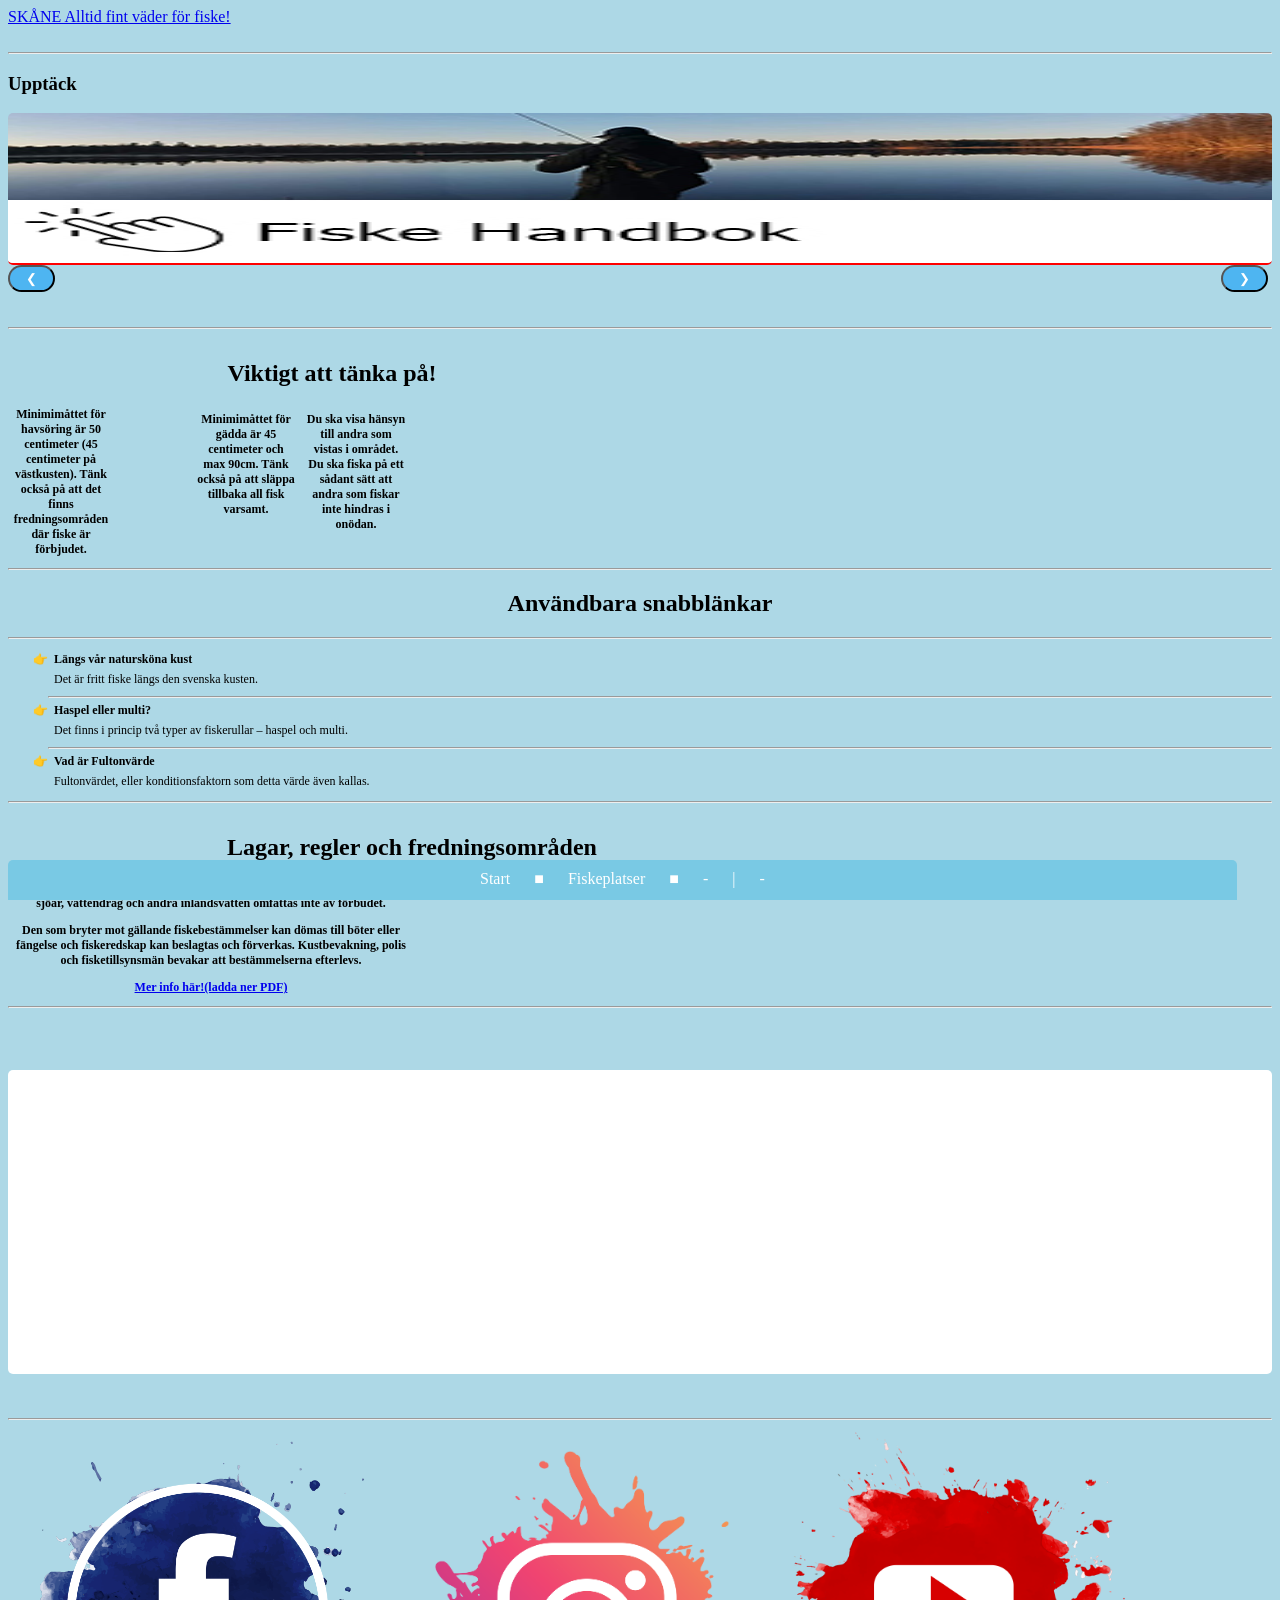
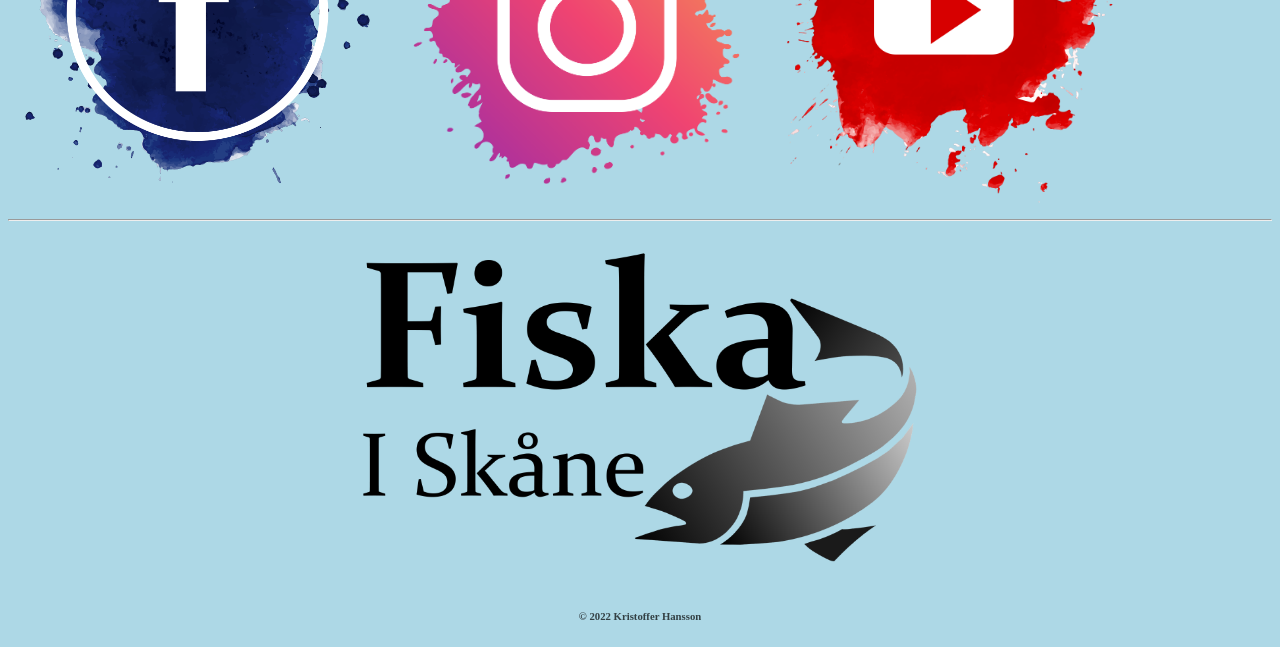
==== index.html @ 0b01e4ff "UPDATE *Change some styling" ====
<!DOCTYPE html>
<html lang="en">

<head>
    <meta charset="UTF-8">
    <meta http-equiv="X-UA-Compatible" content="IE=edge">
    <meta name="viewport" content="width=device-width, initial-scale=1.0">
    <title>Document</title>

    <!-- font -->
    <link href='https://fonts.googleapis.com/css?family=Atma' rel='stylesheet'>


    <!-- css -->
    <link rel="stylesheet" href="css/menu.css">
    <link rel="stylesheet" href="css/style.css">
    <link rel="stylesheet" href="css/slider.css">
    <link rel="stylesheet" href="css/popup.css">
    <link rel="stylesheet" href="css/img.css">
    <link rel="stylesheet" href="css/imgslider.css">


</head>

<body>
    <a class="weatherwidget-io" href="https://forecast7.com/sv/59d4813d34/skane/" data-label_1="SKÅNE" data-label_2="Alltid fint väder för fiske!" data-icons="Climacons Animated" data-days="3" data-theme="original" data-basecolor="#add8e6" data-accent="" data-highcolor="#ff0000" data-lowcolor="#0069ff" data-suncolor="#ffb71d" data-mooncolor="#797979" data-cloudcolor="#a4a4a4" data-cloudfill="#ffffff" data-raincolor="#73adff" >SKÅNE Alltid fint väder för fiske!</a>
    <script>
    !function(d,s,id){var js,fjs=d.getElementsByTagName(s)[0];if(!d.getElementById(id)){js=d.createElement(s);js.id=id;js.src='https://weatherwidget.io/js/widget.min.js';fjs.parentNode.insertBefore(js,fjs);}}(document,'script','weatherwidget-io-js');
    </script>
    <br>
    <br>
    <hr>
    <h3>Upptäck</h3>

    <div class="w3-content w3-display-container">
        <a href="handbok.html"><img class="mySlides" src="img/fiskehandbok.jpg" style="width:100%"></a>
        <a href="ny.html"><img class="mySlides" src="img/new.jpg" style="width:100%"></a>
        <a href="https://www.sportfiskarna.se/"><img class="mySlides" src="img/fiskev.jpg" style="width:100%"></a>
      
        <button class="w3-button-left" onclick="plusDivs(-1)">&#10094;</button>
        <button class="w3-button-right" onclick="plusDivs(1)">&#10095;</button>
      </div>
    <br>
    <br>
    <br>
    <hr>
    <table>
        <th class="blocka">
            <h2>Viktigt att tänka på!</h2>
            <div class="wrapper">
                <div id="block1">
                    Minimimåttet för havsöring är 50 centimeter (45 centimeter på västkusten).
                    Tänk också på att det finns fredningsområden där fiske är förbjudet.
                </div>
                <div id="block2">
                    Du ska visa hänsyn till andra som vistas i området.
                    Du ska fiska på ett sådant sätt att andra som fiskar inte hindras i onödan.
                </div>
                <div id="block2">
                    Minimimåttet för gädda är 45 centimeter och max 90cm.
                    Tänk också på att släppa tillbaka all fisk varsamt.
                </div>
            </div>
        </th>
    </table>
    <hr>
    <h2>Användbara snabblänkar</h2>
    <hr>
    <ul>
        <a href="havsöring.html#kust" class="noline"><li><strong>Längs vår natursköna kust</strong>
            <p>Det är fritt fiske längs den svenska kusten.</p></li></a>
            <hr>
            <a href="ny.html#rulle" class="noline"><li><strong>Haspel eller multi?</strong>
                <p>Det finns i princip två typer av fiskerullar – haspel och multi.</p></li></a>
                <hr>
                <a href="handbok.html#fulton" class="noline"><li><strong>Vad är Fultonvärde</strong>
                    <p>Fultonvärdet, eller konditionsfaktorn som detta värde även kallas.</p></li></a>
      </ul>
    <hr>
    <table>
        <th class="blocka">
            <h2>Lagar, regler och fredningsområden</h2>
            <div class="wrapper">
                <div>
                    <p>Fångst från fritidsfiske får inte säljas om den kommer från havet.
                    Fångst från sjöar, vattendrag och andra inlandsvatten omfattas inte
                    av förbudet.</p>
                </div>
                <div>
                    <p>
                    Den som bryter mot gällande fiskebestämmelser kan dömas till
                    böter eller fängelse och fiskeredskap kan beslagtas och förverkas.
                    Kustbevakning, polis och fisketillsynsmän bevakar att
                    bestämmelserna efterlevs.
                </p>
                </div>
                <div>
                    <a href="https://www.lansstyrelsen.se/download/18.2e0f9f621636c84402715a55/1610533648631/Fiskebest%C3%A4mmelser.pdf"><strong>Mer info här!(ladda ner PDF)</strong></a>
                </div>
            </div>
        </th>
    </table>

    <hr>
    <br>     
    <br>
    <br>
    <div class="parent">
        <iframe class="facebook"
            src="https://www.facebook.com/plugins/page.php?href=https%3A%2F%2Fhttps%3A%2F%2Fwww.facebook.com%2FFiskematerial&tabs=timeline&width=400&height=300&small_header=true&adapt_container_width=true&hide_cover=false&show_facepile=true&appId"
            style="border:none;overflow:hidden" allowfullscreen="true"
            allow="autoplay; clipboard-write; encrypted-media; picture-in-picture; web-share">
        </iframe>
    </div>
    <br>
    <br>
    <hr>
    <table class="bottom2">
        <tr><a href="https://www.facebook.com/groups/294235590589862"><img src="img/facebook.png" class="f"></a>
        </tr>
        <tr><a href="https://www.instagram.com/jahnkesfiske/"><img src="img/insta.png" class="i"></a></tr>
        <tr><a href="https://www.youtube.com/channel/UC8axU_Om_CIkUDZVUbS_z2g"><img src="img/youtube.png" class="y"></a>
        </tr>
    </table>
    <hr>
    <img src="img/logo.png" class="logo">
    <h6>© 2022 Kristoffer Hansson</h6>
    <div id="navbar">
        <a href="#">Start</a>
        <a>■</a>
        <a href="https://www.ifiske.se/fiska-i-skane-lan.htm">Fiskeplatser</a>
        <a>■</a>
        <a href="#">-</a>
        <a>|</a>
        <a href="#">-</a>
    </div>
    <script src="javascript/javascript.js"></script>
    <script src="javascript/imgslide.js"></script>
    <script src="javascript/dropdown.js"></script>
    
</body>

</html>
---- css/menu.css ----
#navbar {
    background-color: rgb(121, 201, 228); 
    position: fixed; 
    bottom: 0; 
    width: 96%; 
    height: 40px;
    transition: bottom 0.7s;
    margin: 0;
    border-top-left-radius: 5px;
    border-top-right-radius: 5px;
    display: inline-block;
    text-align: center;
    z-index: 2;
  }
  
  /* Style the navbar links */
  #navbar a {
    display: inline-block;
    color: white;
    text-align: center;
    padding: 10px;
    text-decoration: none;
    font-size: 16px;
     
  }
  
  #navbar a:hover {
    background-color: #ddd;
    color: blue;
    
  }

  @media only screen and (max-width: 400px) {
    .example{
       display:inline-block;
    }
   }
---- css/style.css ----
body {
  background-color: #add8e6;
  background-repeat: no-repeat;
  position: relative;
  font-family: 'Tahoma';
}


div.parent{ 
  width:100%;
  position: relative;
  background-color: white;
  border-radius: 5px;
  font-size: 15px;
}


div.text{ 
  vertical-align:middle;
  display:table-cell;
  text-align:justify;
}




/*heading*/

h1 {
  text-align: center;
  font-family: Tahoma, Arial, sans-serif;
  color: #06D85F;
  margin: 80px 0;
}

h2{
  text-align: center;
}

h6{
  opacity: 0.7;
  text-align: center;
  color: black;
}

/* heading end*/

.fulton{
  width: 100%;
  height:295px;
}


.facebook{
  border: 2px solid black;
  position: relative;
  height: 300px;
  border-radius: 5px;
  width: 100%;
  overflow: hidden;
}



.wrapper {
  max-width: 400px;
  width: 100%;
  font-size: 12px;
  word-wrap: break-word;
  
}

#block1 {
  float:left;
  word-wrap: break-word;
  width: 100px;
}

#block2
{
  float:right;
  width: 100px;
  word-wrap: break-word;
  padding: 5px;

  
}

.blocka{
  margin: 0 auto;
  width: 50%;
}


div.mySlides{
  height:150px;
}

table.bottom{
  display: inline;
}


a.noline:link {
  text-decoration: none;
  color: black;
}

a.noline:visited {
  text-decoration: none;
  color: black;
}

a.noline:hover {
  text-decoration: none;
}

a.noline:active {
  text-decoration: none;
  color: black;
}

a.noline {
  line-height: 0.7;
  font-size: 12px;
}
li {
  list-style-image: url(/right-arrow.svg);
  /* OR */
  list-style-type: '👉';
  padding-inline-start: 1ch;
}

table.bottom2 {
  margin-left: auto;
  margin-right: auto;
}
---- css/slider.css ----
.slider::after {
    color: black;
    font-size: 1.5rem;
    position: absolute;
  
  
  }
  
  
  .slider::before {
    color: black;
    font-size: 1rem;
    position: absolute;
  
  }
  
  
  .slider {
    -webkit-appearance: none;
    width: 270px;
    height: 25px;
    outline: none;
    border-radius: 3px;
    opacity: 0.7;
    -webkit-transition: 0.2s;
    transition: opacity 0.2s;
    border-radius: 12px;
    box-shadow: 0px 1px 10px 1px black;
    
  }
  
  .slider:hover {
    opacity: 1;
  }
  
  .slider::-webkit-slider-thumb {
    -webkit-appearance: none;
    appearance: none;
    width: 45px;
    height: 45px;
    background: black;
    cursor: pointer;
    border-radius: 50%;
    
  }
  
  .slider::-moz-range-thumb {
    -moz-appearance: none;
    appearance: none;
    width: 45px;
    height: 45px;
    background: black;
    cursor: pointer;
    border-radius: 50%;
  }
  
  
  /* Slider1 editering */
  
  .slider1::after {
    color: black;
    font-size: 1.5rem;
    position: absolute;
  
  
  }
  
  
  .slider1::before {
    color: black;
    font-size: 1.5rem;
    position: absolute;
  }
  
  .slider1 {
    -webkit-appearance: none;
    width: 270px;
    height: 25px;
    outline: none;
    border-radius: 3px;
    opacity: 0.7;
    -webkit-transition: 0.2s;
    transition: opacity 0.2s;
    border-radius: 12px;
    box-shadow: 0px 1px 10px 1px black;
  }
  
  .slider1:hover {
    opacity: 1;
  }
  
  .slider1::-webkit-slider-thumb {
    -webkit-appearance: none;
    appearance: none;
    width: 45px;
    height: 45px;
    background: black;
    cursor: pointer;
    border-radius: 50%;
  }
  
  
  .slider1::-moz-range-thumb {
    -moz-appearance: none;
    appearance: none;
    width: 45px;
    height: 45px;
    background: black;
    cursor: pointer;
    border-radius: 50%;
  }
---- css/popup.css ----
.box {
    width: 40%;
    margin: 0 auto;
    padding: 35px;
    border-radius: 20px/50px;
    background-clip: padding-box;
    text-align: center;
  }
  
  .button {
    font-size: 1em;
    padding: 10px;
    border: 2px solid lightblue;
    border-radius: 20px/50px;
    text-decoration: none;
    cursor: pointer;
    transition: all 0.3s ease-out;
  }
  
  .button:hover {
    background: #06D85F;
  }
  
  .overlay {
    position: fixed;
    top: 0;
    bottom: 0;
    left: 0;
    right: 0;
    background: rgba(0, 0, 0, 0.7);
    transition: opacity 500ms;
    visibility: hidden;
    opacity: 0;
  }
  .overlay:target {
    visibility: visible;
    opacity: 1;
  }
  
  .popup {
    margin: 70px auto;
    padding: 20px;
    background: #fff;
    border-radius: 5px;
    width: 30%;
    position: relative;
    transition: all 5s ease-in-out;
  }
  
  .popup h2 {
    margin-top: 0;
    color: #333;
    font-family: Tahoma, Arial, sans-serif;
  }
  .popup .close {

    position: relative;
    font-size: 20px;
    font-weight: bold;
    text-decoration: none;
    color: black;
  }


  .popup .close:hover {
    color: #06D85F;
  }
  .popup .content {
    max-height: 30%;
    overflow: auto;
  }
  
  @media screen and (max-width: 700px){
    .box{
      width: 70%;
    }
    .popup{
      width: 70%;
    }
  }
---- css/img.css ----
img.logo{
  display: block;
  margin-left: auto;
  margin-right: auto;
  width: 50%;
  }
  
  .mySlides {
    border-radius: 5px;
    width: 100%;
    height: 150px;
    border-bottom: 2px solid red;
  }
  
  
  img.sv{
    width: 8%;
    height: 8%;
  }
  img.en{
    width: 8%;
    height: 8%;
  }

  div.parent .img{
    padding-right:5px;
    width:50px;
  }
  div.img img{ 
    width:100%;
    height:50px; 
    /*vertical-align:middle;*/
  }

  img.f{
    width: 30%;
    height: 30%;
  }
  
  img.i{
    width: 30%;
    height: 30%;
  }
  
  img.y{
    width: 30%;
    height: 30%;
  }
---- css/imgslider.css ----
.w3-button-left{
    float: left;
  
  }
  
  .w3-button-right{
    float: right;
  
  }
  
  .mySlides {
    display:none;
  }
  
  .w3-button-left,.w3-button-right{
    display:inline-block;
    padding:0.3em 1.2em;
    margin:0 0.3em 0.3em 0;
    border-radius:2em;
    box-sizing: border-box;
    text-decoration:none;
    font-family:'Roboto',sans-serif;
    font-weight:300;
    color:#FFFFFF;
    background-color:#4eb5f1;
    text-align:center;
    transition: all 0.2s;
    }
    a.button3:hover{
    background-color:#4095c6;
    }
    @media all and (max-width:30em){
    a.button3{
    display:block;
    margin:0.2em auto;
    }
  }
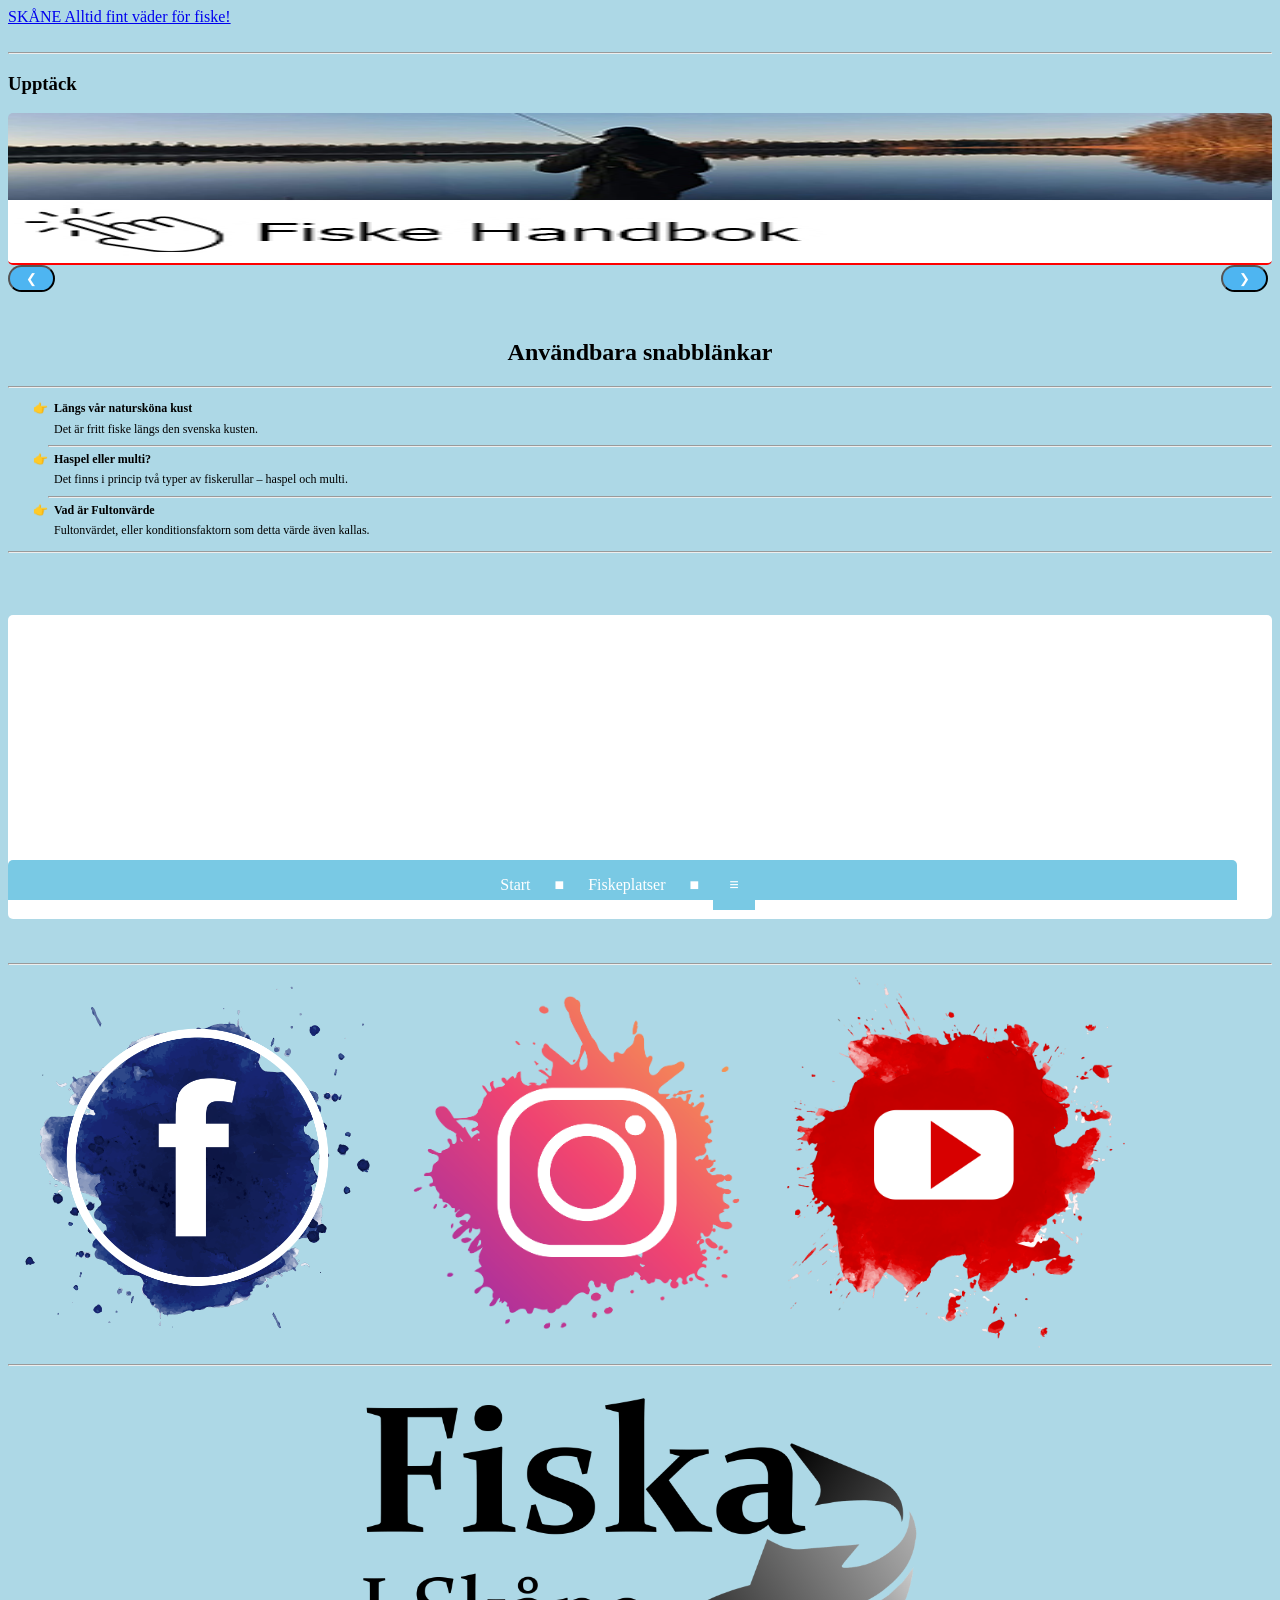
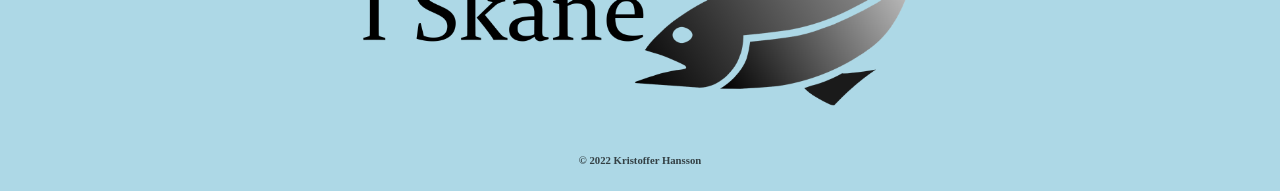
==== commit cd7e7fa5: "UPDATE *Minimize the front layout *Added droplist in menu *added more pages *Added more info" ====
--- a/index.html
+++ b/index.html
@@ -23,9 +23,21 @@
 </head>
 
 <body>
-    <a class="weatherwidget-io" href="https://forecast7.com/sv/59d4813d34/skane/" data-label_1="SKÅNE" data-label_2="Alltid fint väder för fiske!" data-icons="Climacons Animated" data-days="3" data-theme="original" data-basecolor="#add8e6" data-accent="" data-highcolor="#ff0000" data-lowcolor="#0069ff" data-suncolor="#ffb71d" data-mooncolor="#797979" data-cloudcolor="#a4a4a4" data-cloudfill="#ffffff" data-raincolor="#73adff" >SKÅNE Alltid fint väder för fiske!</a>
+    <a class="weatherwidget-io" href="https://forecast7.com/sv/59d4813d34/skane/" data-label_1="SKÅNE"
+        data-label_2="Alltid fint väder för fiske!" data-icons="Climacons Animated" data-days="3" data-theme="original"
+        data-basecolor="#add8e6" data-accent="" data-highcolor="#ff0000" data-lowcolor="#0069ff" data-suncolor="#ffb71d"
+        data-mooncolor="#797979" data-cloudcolor="#a4a4a4" data-cloudfill="#ffffff" data-raincolor="#73adff">SKÅNE
+        Alltid fint väder för fiske!</a>
     <script>
-    !function(d,s,id){var js,fjs=d.getElementsByTagName(s)[0];if(!d.getElementById(id)){js=d.createElement(s);js.id=id;js.src='https://weatherwidget.io/js/widget.min.js';fjs.parentNode.insertBefore(js,fjs);}}(document,'script','weatherwidget-io-js');
+        ! function (d, s, id) {
+            var js, fjs = d.getElementsByTagName(s)[0];
+            if (!d.getElementById(id)) {
+                js = d.createElement(s);
+                js.id = id;
+                js.src = 'https://weatherwidget.io/js/widget.min.js';
+                fjs.parentNode.insertBefore(js, fjs);
+            }
+        }(document, 'script', 'weatherwidget-io-js');
     </script>
     <br>
     <br>
@@ -36,73 +48,36 @@
         <a href="handbok.html"><img class="mySlides" src="img/fiskehandbok.jpg" style="width:100%"></a>
         <a href="ny.html"><img class="mySlides" src="img/new.jpg" style="width:100%"></a>
         <a href="https://www.sportfiskarna.se/"><img class="mySlides" src="img/fiskev.jpg" style="width:100%"></a>
-      
+
         <button class="w3-button-left" onclick="plusDivs(-1)">&#10094;</button>
         <button class="w3-button-right" onclick="plusDivs(1)">&#10095;</button>
-      </div>
+    </div>
     <br>
     <br>
     <br>
-    <hr>
-    <table>
-        <th class="blocka">
-            <h2>Viktigt att tänka på!</h2>
-            <div class="wrapper">
-                <div id="block1">
-                    Minimimåttet för havsöring är 50 centimeter (45 centimeter på västkusten).
-                    Tänk också på att det finns fredningsområden där fiske är förbjudet.
-                </div>
-                <div id="block2">
-                    Du ska visa hänsyn till andra som vistas i området.
-                    Du ska fiska på ett sådant sätt att andra som fiskar inte hindras i onödan.
-                </div>
-                <div id="block2">
-                    Minimimåttet för gädda är 45 centimeter och max 90cm.
-                    Tänk också på att släppa tillbaka all fisk varsamt.
-                </div>
-            </div>
-        </th>
-    </table>
-    <hr>
     <h2>Användbara snabblänkar</h2>
     <hr>
     <ul>
-        <a href="havsöring.html#kust" class="noline"><li><strong>Längs vår natursköna kust</strong>
-            <p>Det är fritt fiske längs den svenska kusten.</p></li></a>
-            <hr>
-            <a href="ny.html#rulle" class="noline"><li><strong>Haspel eller multi?</strong>
-                <p>Det finns i princip två typer av fiskerullar – haspel och multi.</p></li></a>
-                <hr>
-                <a href="handbok.html#fulton" class="noline"><li><strong>Vad är Fultonvärde</strong>
-                    <p>Fultonvärdet, eller konditionsfaktorn som detta värde även kallas.</p></li></a>
-      </ul>
+        <a href="havsöring.html#kust" class="noline">
+            <li><strong>Längs vår natursköna kust</strong>
+                <p>Det är fritt fiske längs den svenska kusten.</p>
+            </li>
+        </a>
+        <hr>
+        <a href="ny.html#rulle" class="noline">
+            <li><strong>Haspel eller multi?</strong>
+                <p>Det finns i princip två typer av fiskerullar – haspel och multi.</p>
+            </li>
+        </a>
+        <hr>
+        <a href="handbok.html#fulton" class="noline">
+            <li><strong>Vad är Fultonvärde</strong>
+                <p>Fultonvärdet, eller konditionsfaktorn som detta värde även kallas.</p>
+            </li>
+        </a>
+    </ul>
     <hr>
-    <table>
-        <th class="blocka">
-            <h2>Lagar, regler och fredningsområden</h2>
-            <div class="wrapper">
-                <div>
-                    <p>Fångst från fritidsfiske får inte säljas om den kommer från havet.
-                    Fångst från sjöar, vattendrag och andra inlandsvatten omfattas inte
-                    av förbudet.</p>
-                </div>
-                <div>
-                    <p>
-                    Den som bryter mot gällande fiskebestämmelser kan dömas till
-                    böter eller fängelse och fiskeredskap kan beslagtas och förverkas.
-                    Kustbevakning, polis och fisketillsynsmän bevakar att
-                    bestämmelserna efterlevs.
-                </p>
-                </div>
-                <div>
-                    <a href="https://www.lansstyrelsen.se/download/18.2e0f9f621636c84402715a55/1610533648631/Fiskebest%C3%A4mmelser.pdf"><strong>Mer info här!(ladda ner PDF)</strong></a>
-                </div>
-            </div>
-        </th>
-    </table>
-
-    <hr>
-    <br>     
+    <br>
     <br>
     <br>
     <div class="parent">
@@ -130,14 +105,17 @@
         <a>■</a>
         <a href="https://www.ifiske.se/fiska-i-skane-lan.htm">Fiskeplatser</a>
         <a>■</a>
-        <a href="#">-</a>
-        <a>|</a>
-        <a href="#">-</a>
+        <div class="dropup">
+            <button class="dropbtn">≡</button>
+            <div class="dropup-content">
+              <a href="https://www.havochvatten.se/badplatser-och-badvatten/vattenprov-badtemperatur/vattentemperatur-och-kvalitet-pa-badvatten-pa-sydkusten.html">Vattentemp</a>
+              <a href="kartor.html">Djupkartor</a>
+              <a href="rule.html">Tänk på!</a>
     </div>
     <script src="javascript/javascript.js"></script>
     <script src="javascript/imgslide.js"></script>
     <script src="javascript/dropdown.js"></script>
-    
+
 </body>
 
 </html>
--- a/css/menu.css
+++ b/css/menu.css
@@ -1,6 +1,7 @@
 
 #navbar {
-    background-color: rgb(121, 201, 228); 
+    background-color: rgb(121, 201, 228);
+    color: white; 
     position: fixed; 
     bottom: 0; 
     width: 96%; 
@@ -21,15 +22,54 @@
     text-align: center;
     padding: 10px;
     text-decoration: none;
-    font-size: 16px;
-     
+    font-size: 16px; 
   }
   
   #navbar a:hover {
-    background-color: #ddd;
+    background-color: #2980B9;
     color: blue;
-    
   }
+  .dropbtn {
+    background-color: rgb(121, 201, 228);
+    color: white;
+    padding: 16px;
+    font-size: 16px;
+    border: none;
+  }
+  
+  .dropup {
+    position: relative;
+    display: inline-block;
+  }
+  
+  .dropup-content {
+    display: none;
+    position: absolute;
+    background-color: #2980B9;
+    width: 100px;
+    bottom: 50px;
+    z-index: 1;
+  }
+  
+  .dropup-content a {
+    color: black;
+    padding: 12px 16px;
+    text-decoration: none;
+    display: block;
+  }
+  
+  .dropup-content a:hover {background-color: #ccc}
+  
+  .dropup:hover .dropup-content {
+    display: block;
+  }
+  
+  .dropup:hover .dropbtn {
+    background-color: #2980B9;
+  }
+
+
+
 
   @media only screen and (max-width: 400px) {
     .example{
--- a/css/style.css
+++ b/css/style.css
@@ -135,3 +135,8 @@
   margin-left: auto;
   margin-right: auto;
 }
+
+.weatherwidget-io {
+  pointer-events: none;
+  cursor: default;
+}
--- a/css/imgslider.css
+++ b/css/imgslider.css
@@ -1,11 +1,9 @@
 .w3-button-left{
     float: left;
-  
   }
   
   .w3-button-right{
     float: right;
-  
   }
   
   .mySlides {
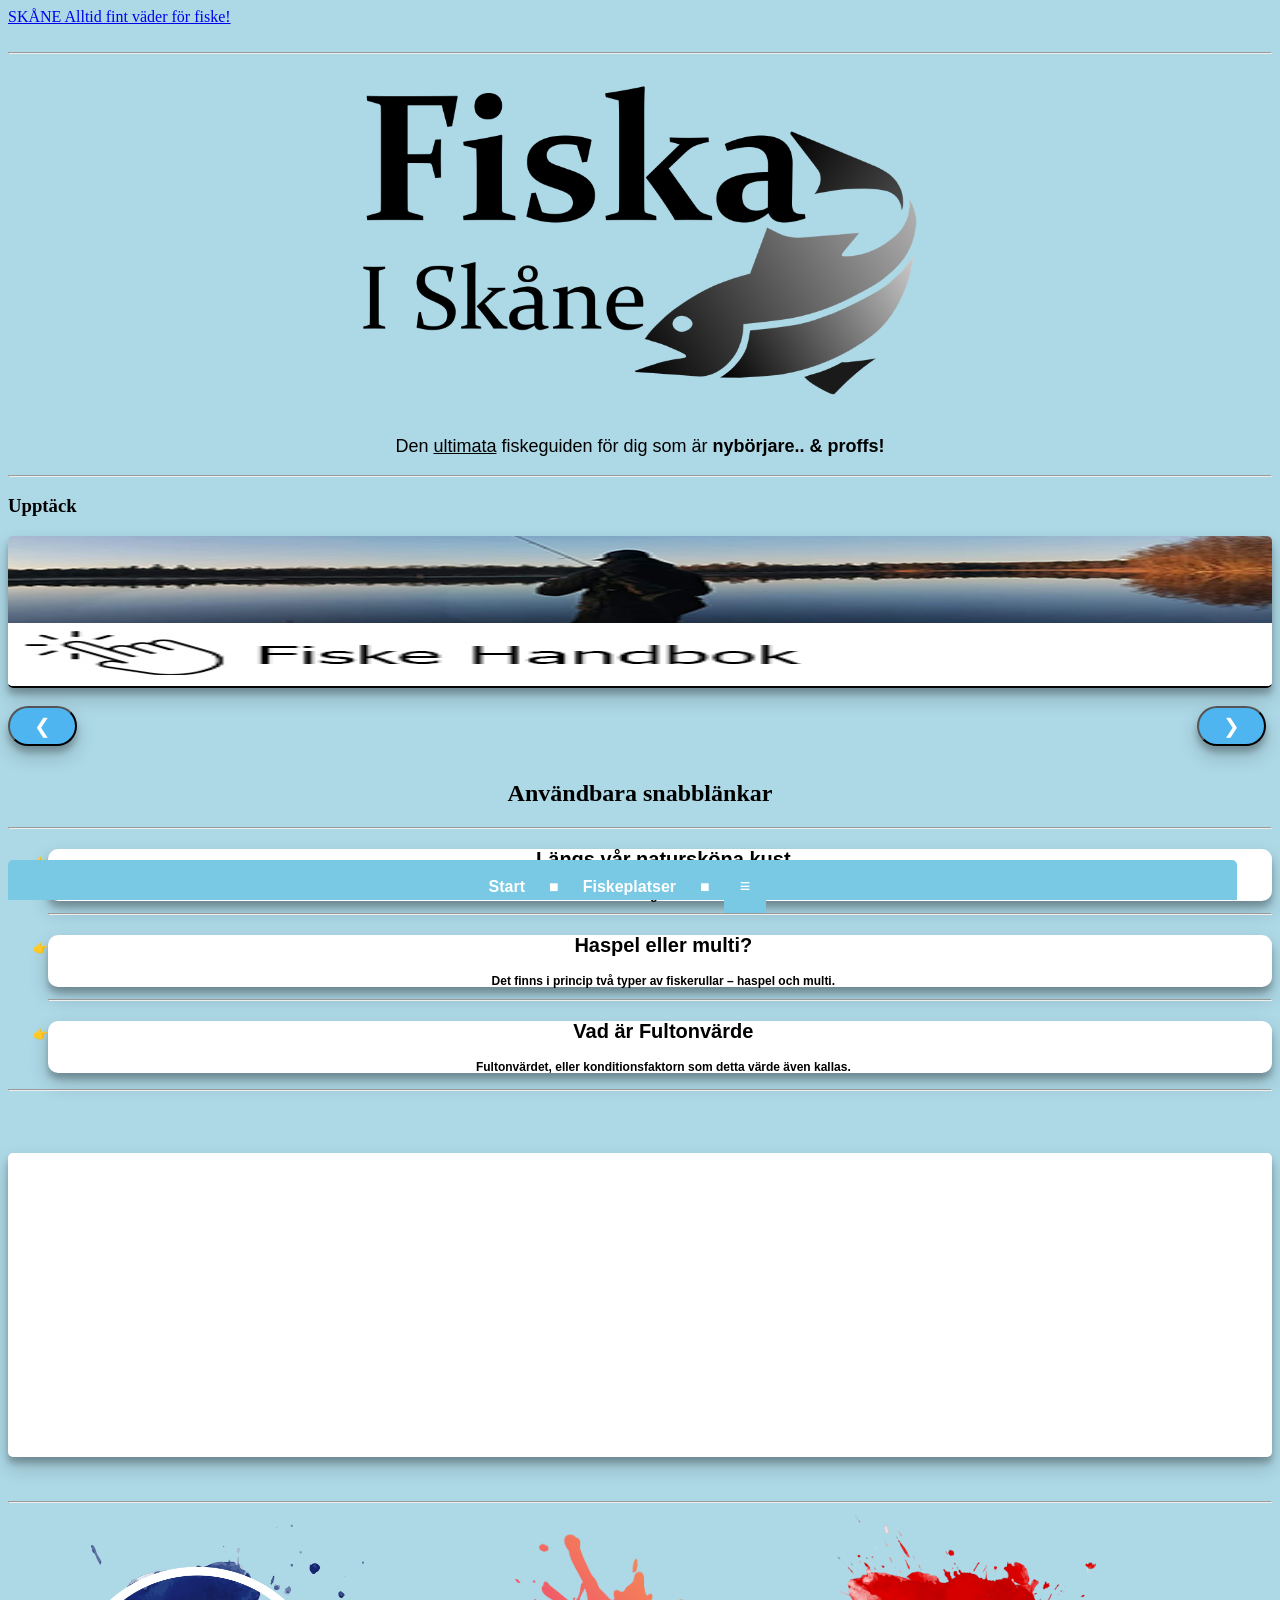
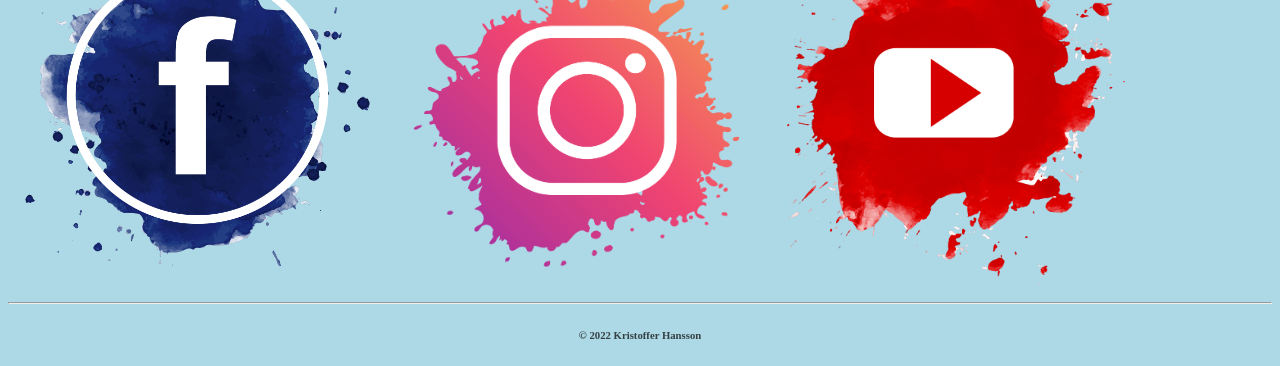
==== commit c3881b7d: "Dynamic design update" ====
--- a/index.html
+++ b/index.html
@@ -1,16 +1,14 @@
 <!DOCTYPE html>
 <html lang="en">
-
 <head>
     <meta charset="UTF-8">
     <meta http-equiv="X-UA-Compatible" content="IE=edge">
     <meta name="viewport" content="width=device-width, initial-scale=1.0">
-    <title>Document</title>
-
+    <title>Fishing in Skåne</title>
+    <!--tab icon-->
+    <link rel="icon" href="img/logo.png">
     <!-- font -->
     <link href='https://fonts.googleapis.com/css?family=Atma' rel='stylesheet'>
-
-
     <!-- css -->
     <link rel="stylesheet" href="css/menu.css">
     <link rel="stylesheet" href="css/style.css">
@@ -18,37 +16,27 @@
     <link rel="stylesheet" href="css/popup.css">
     <link rel="stylesheet" href="css/img.css">
     <link rel="stylesheet" href="css/imgslider.css">
-
-
 </head>
-
 <body>
     <a class="weatherwidget-io" href="https://forecast7.com/sv/59d4813d34/skane/" data-label_1="SKÅNE"
         data-label_2="Alltid fint väder för fiske!" data-icons="Climacons Animated" data-days="3" data-theme="original"
         data-basecolor="#add8e6" data-accent="" data-highcolor="#ff0000" data-lowcolor="#0069ff" data-suncolor="#ffb71d"
         data-mooncolor="#797979" data-cloudcolor="#a4a4a4" data-cloudfill="#ffffff" data-raincolor="#73adff">SKÅNE
         Alltid fint väder för fiske!</a>
-    <script>
-        ! function (d, s, id) {
-            var js, fjs = d.getElementsByTagName(s)[0];
-            if (!d.getElementById(id)) {
-                js = d.createElement(s);
-                js.id = id;
-                js.src = 'https://weatherwidget.io/js/widget.min.js';
-                fjs.parentNode.insertBefore(js, fjs);
-            }
-        }(document, 'script', 'weatherwidget-io-js');
-    </script>
     <br>
     <br>
     <hr>
+    <img src="img/logo.png" class="logo">
+    <p class="slogan">Den <u>ultimata</u> fiskeguiden för dig som är <strong>nybörjare..
+        & <strong>proffs!</strong>
+    </p>
+    <hr>
     <h3>Upptäck</h3>
-
     <div class="w3-content w3-display-container">
         <a href="handbok.html"><img class="mySlides" src="img/fiskehandbok.jpg" style="width:100%"></a>
         <a href="ny.html"><img class="mySlides" src="img/new.jpg" style="width:100%"></a>
         <a href="https://www.sportfiskarna.se/"><img class="mySlides" src="img/fiskev.jpg" style="width:100%"></a>
-
+        <br>
         <button class="w3-button-left" onclick="plusDivs(-1)">&#10094;</button>
         <button class="w3-button-right" onclick="plusDivs(1)">&#10095;</button>
     </div>
@@ -58,23 +46,29 @@
     <h2>Användbara snabblänkar</h2>
     <hr>
     <ul>
+        <div class="snabb">
         <a href="havsöring.html#kust" class="noline">
-            <li><strong>Längs vår natursköna kust</strong>
+            <li><strong><p class="l-head">Längs vår natursköna kust</p></strong>
                 <p>Det är fritt fiske längs den svenska kusten.</p>
             </li>
         </a>
+    </div>
         <hr>
+        <div class="snabb">
         <a href="ny.html#rulle" class="noline">
-            <li><strong>Haspel eller multi?</strong>
+            <li><strong><p class="l-head">Haspel eller multi?</p></strong>
                 <p>Det finns i princip två typer av fiskerullar – haspel och multi.</p>
             </li>
         </a>
+    </div>
         <hr>
+        <div class="snabb">
         <a href="handbok.html#fulton" class="noline">
-            <li><strong>Vad är Fultonvärde</strong>
+            <li><strong><p class="l-head">Vad är Fultonvärde</p></strong>
                 <p>Fultonvärdet, eller konditionsfaktorn som detta värde även kallas.</p>
             </li>
         </a>
+    </div>
     </ul>
     <hr>
     <br>
@@ -98,7 +92,7 @@
         </tr>
     </table>
     <hr>
-    <img src="img/logo.png" class="logo">
+    
     <h6>© 2022 Kristoffer Hansson</h6>
     <div id="navbar">
         <a href="#">Start</a>
@@ -108,14 +102,14 @@
         <div class="dropup">
             <button class="dropbtn">≡</button>
             <div class="dropup-content">
-              <a href="https://www.havochvatten.se/badplatser-och-badvatten/vattenprov-badtemperatur/vattentemperatur-och-kvalitet-pa-badvatten-pa-sydkusten.html">Vattentemp</a>
-              <a href="kartor.html">Djupkartor</a>
-              <a href="rule.html">Tänk på!</a>
-    </div>
-    <script src="javascript/javascript.js"></script>
-    <script src="javascript/imgslide.js"></script>
-    <script src="javascript/dropdown.js"></script>
-
+                <a
+                    href="https://www.havochvatten.se/badplatser-och-badvatten/vattenprov-badtemperatur/vattentemperatur-och-kvalitet-pa-badvatten-pa-sydkusten.html">Vattentemp</a>
+                <a href="kartor.html">Djupkartor</a>
+                <a href="rule.html">Tänk på!</a>
+            </div>
+            <script src="javascript/javascript.js"></script>
+            <script src="javascript/imgslide.js"></script>
+            <script src="javascript/dropdown.js"></script>
+            <script src="javascript/weather.js"></script>
 </body>
-
 </html>
--- a/css/menu.css
+++ b/css/menu.css
@@ -23,6 +23,7 @@
     padding: 10px;
     text-decoration: none;
     font-size: 16px; 
+    font-family: sans-serif;
   }
   
   #navbar a:hover {
@@ -33,7 +34,7 @@
     background-color: rgb(121, 201, 228);
     color: white;
     padding: 16px;
-    font-size: 16px;
+    font-size: 18px;
     border: none;
   }
   
--- a/css/style.css
+++ b/css/style.css
@@ -6,12 +6,19 @@
 }
 
 
+p.slogan{
+  font-family: sans-serif;
+  font-size: large;
+  text-align:center;
+}
+
 div.parent{ 
   width:100%;
   position: relative;
   background-color: white;
   border-radius: 5px;
   font-size: 15px;
+  box-shadow: 0 10px 20px rgba(0,0,0,0.19), 0 6px 6px rgba(0,0,0,0.23);
 }
 
 
@@ -21,9 +28,17 @@
   text-align:justify;
 }
 
-
-
-
+.fisk-b{
+  text-align:center;
+}
+.snabb{
+  background-color: white;
+  box-shadow: 0 10px 20px rgba(0,0,0,0.19), 0 6px 6px rgba(0,0,0,0.23);
+  border-radius: 10px;
+}
+ul{
+  text-align: center;
+}
 /*heading*/
 
 h1 {
@@ -42,7 +57,9 @@
   text-align: center;
   color: black;
 }
-
+.l-head{
+  font-size: 20px;
+}
 /* heading end*/
 
 .fulton{
@@ -121,14 +138,16 @@
 }
 
 a.noline {
-  line-height: 0.7;
+  line-height: 1;
   font-size: 12px;
+  font-family: sans-serif;
 }
 li {
   list-style-image: url(/right-arrow.svg);
   /* OR */
   list-style-type: '👉';
   padding-inline-start: 1ch;
+  
 }
 
 table.bottom2 {
--- a/css/img.css
+++ b/css/img.css
@@ -3,13 +3,14 @@
   margin-left: auto;
   margin-right: auto;
   width: 50%;
+  
   }
   
   .mySlides {
     border-radius: 5px;
     width: 100%;
     height: 150px;
-    border-bottom: 2px solid red;
+    border-bottom: 2px solid rgb(5, 5, 5);
   }
   
   
@@ -45,4 +46,11 @@
   img.y{
     width: 30%;
     height: 30%;
+  }
+  .topimg{
+    box-shadow: 0 10px 20px rgba(0,0,0,0.19), 0 6px 6px rgba(0,0,0,0.23);
+  }
+  .fiskart{
+    box-shadow: 0 10px 20px rgba(0,0,0,0.19), 0 6px 6px rgba(0,0,0,0.23);
+    border-radius: 10px;
   }
--- a/css/imgslider.css
+++ b/css/imgslider.css
@@ -8,6 +8,7 @@
   
   .mySlides {
     display:none;
+    box-shadow: 0 10px 20px rgba(0,0,0,0.19), 0 6px 6px rgba(0,0,0,0.23);
   }
   
   .w3-button-left,.w3-button-right{
@@ -23,6 +24,8 @@
     background-color:#4eb5f1;
     text-align:center;
     transition: all 0.2s;
+    font-size: 20px;
+    box-shadow: 0 10px 20px rgba(0,0,0,0.19), 0 6px 6px rgba(0,0,0,0.23);
     }
     a.button3:hover{
     background-color:#4095c6;
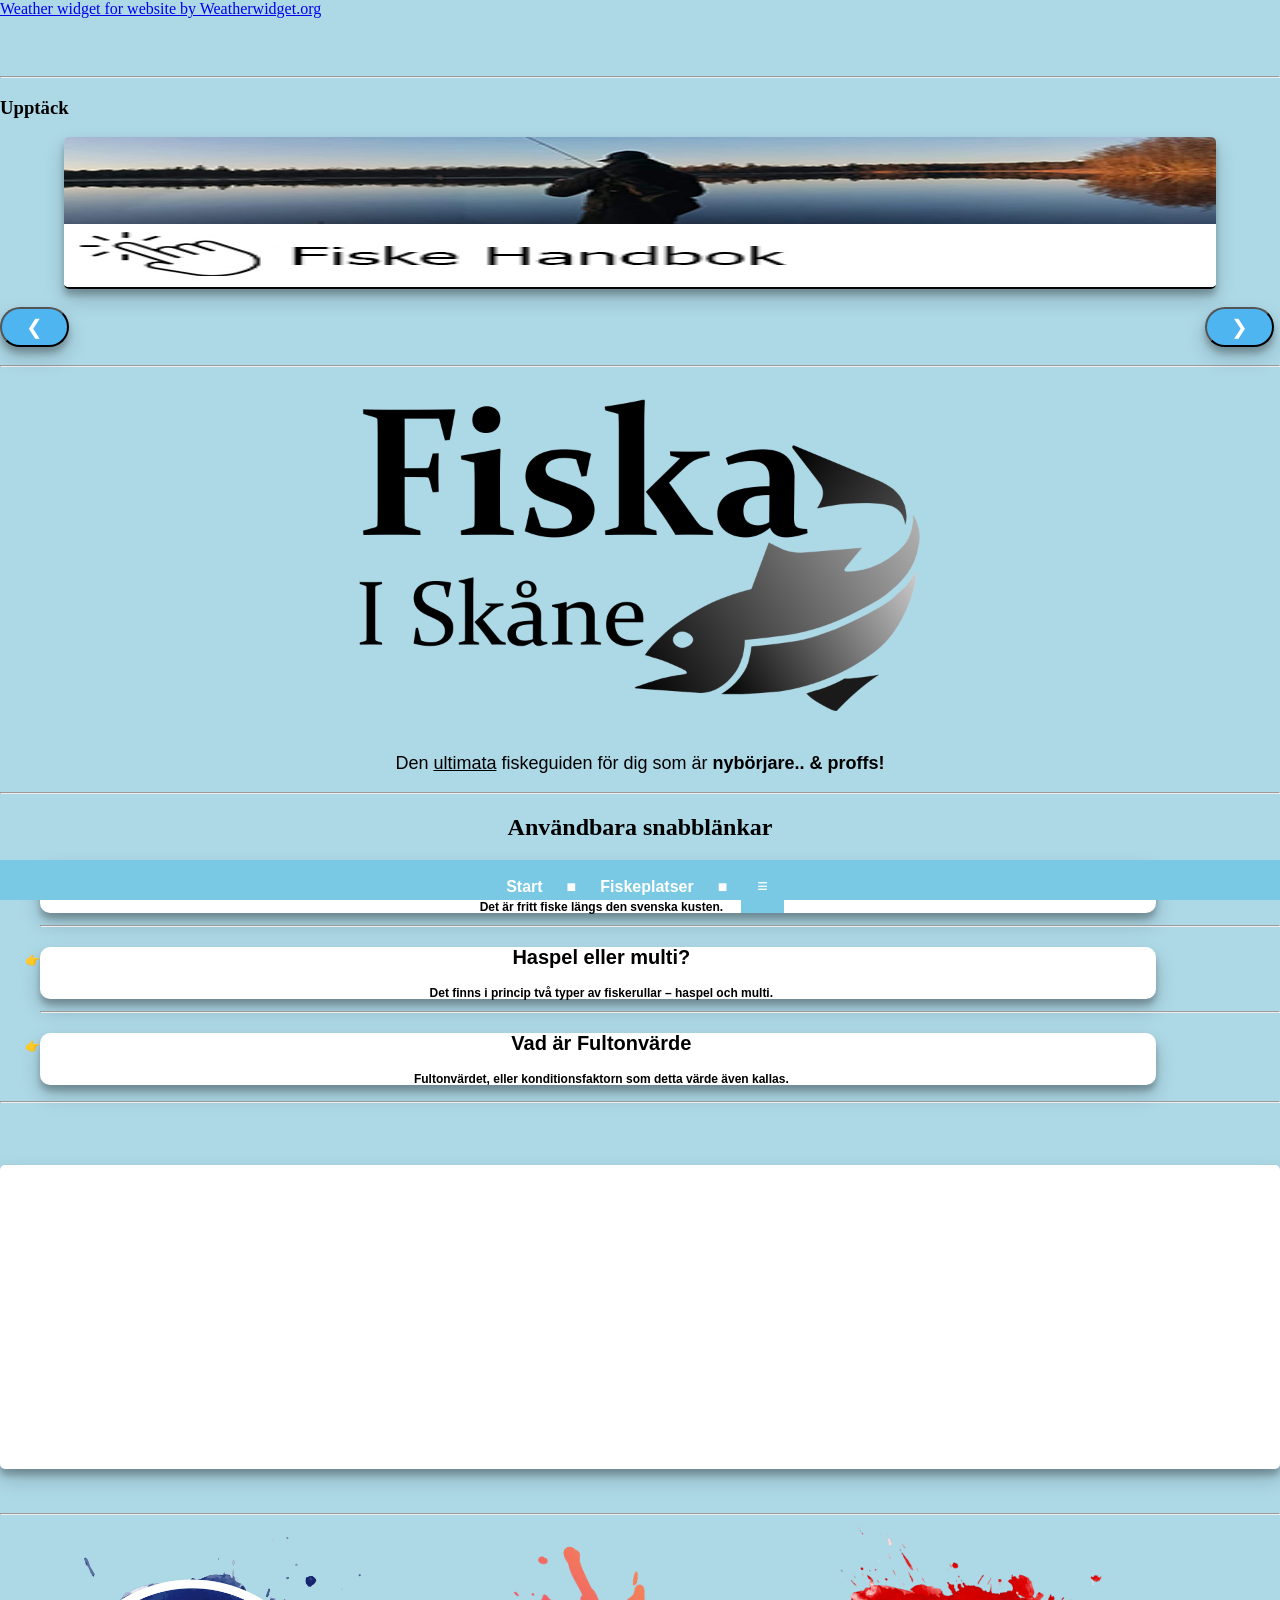
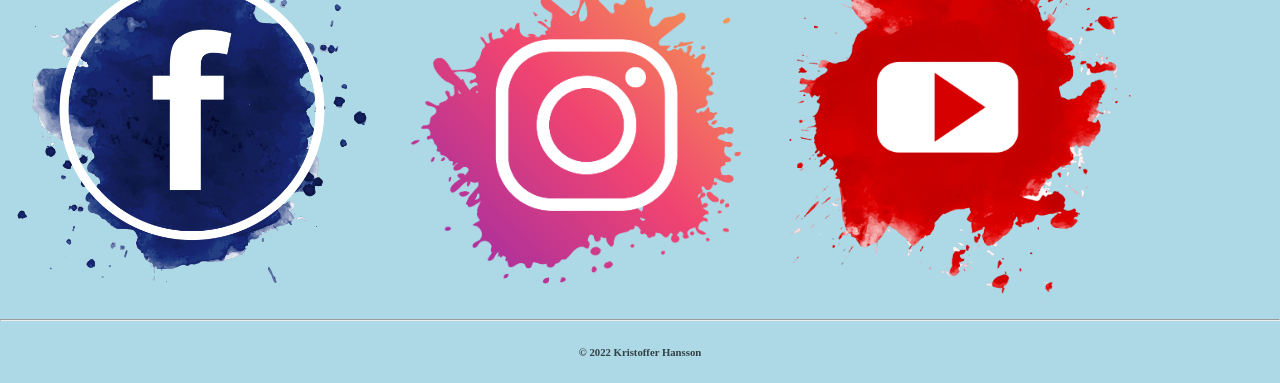
==== commit 579eaab9: "New weather widget with loc, restyled menubar, restyled layout, restyled img" ====
--- a/index.html
+++ b/index.html
@@ -1,5 +1,6 @@
 <!DOCTYPE html>
 <html lang="en">
+
 <head>
     <meta charset="UTF-8">
     <meta http-equiv="X-UA-Compatible" content="IE=edge">
@@ -17,58 +18,56 @@
     <link rel="stylesheet" href="css/img.css">
     <link rel="stylesheet" href="css/imgslider.css">
 </head>
+
 <body>
-    <a class="weatherwidget-io" href="https://forecast7.com/sv/59d4813d34/skane/" data-label_1="SKÅNE"
-        data-label_2="Alltid fint väder för fiske!" data-icons="Climacons Animated" data-days="3" data-theme="original"
-        data-basecolor="#add8e6" data-accent="" data-highcolor="#ff0000" data-lowcolor="#0069ff" data-suncolor="#ffb71d"
-        data-mooncolor="#797979" data-cloudcolor="#a4a4a4" data-cloudfill="#ffffff" data-raincolor="#73adff">SKÅNE
-        Alltid fint väder för fiske!</a>
-    <br>
-    <br>
-    <hr>
-    <img src="img/logo.png" class="logo">
-    <p class="slogan">Den <u>ultimata</u> fiskeguiden för dig som är <strong>nybörjare..
-        & <strong>proffs!</strong>
-    </p>
+    <div id="ww_45f98feb9fb42" v='1.20' loc='auto' a='{"t":"horizontal","lang":"sv","ids":[],"cl_bkg":"rgba(69,90,100,0)","cl_font":"rgba(0,0,0,1)","cl_cloud":"#FFFFFF","cl_persp":"#81D4FA","cl_sun":"#FFC107","cl_moon":"#FFC107","cl_thund":"#FF5722","sl_sot":"celsius","sl_ics":"one_a","font":"Arial"}'><a href="https://weatherwidget.org/" id="ww_45f98feb9fb42_u" target="_blank">Weather widget for website by Weatherwidget.org</a></div><script async src="https://srv2.weatherwidget.org/js/?id=ww_45f98feb9fb42"></script>
     <hr>
     <h3>Upptäck</h3>
     <div class="w3-content w3-display-container">
-        <a href="handbok.html"><img class="mySlides" src="img/fiskehandbok.jpg" style="width:100%"></a>
-        <a href="ny.html"><img class="mySlides" src="img/new.jpg" style="width:100%"></a>
-        <a href="https://www.sportfiskarna.se/"><img class="mySlides" src="img/fiskev.jpg" style="width:100%"></a>
+        <a href="handbok.html"><img class="mySlides" src="img/fiskehandbok.jpg"></a>
+        <a href="ny.html"><img class="mySlides" src="img/new.jpg"></a>
+        <a href="https://www.sportfiskarna.se/"><img class="mySlides" src="img/fiskev.jpg"></a>
         <br>
         <button class="w3-button-left" onclick="plusDivs(-1)">&#10094;</button>
         <button class="w3-button-right" onclick="plusDivs(1)">&#10095;</button>
     </div>
-    <br>
-    <br>
-    <br>
+    <hr>
+    <img src="img/logo.png" class="logo">
+    <p class="slogan">Den <u>ultimata</u> fiskeguiden för dig som är <strong>nybörjare..
+            & <strong>proffs!</strong>
+    </p>
+    <hr>
     <h2>Användbara snabblänkar</h2>
-    <hr>
     <ul>
         <div class="snabb">
-        <a href="havsöring.html#kust" class="noline">
-            <li><strong><p class="l-head">Längs vår natursköna kust</p></strong>
-                <p>Det är fritt fiske längs den svenska kusten.</p>
-            </li>
-        </a>
-    </div>
+            <a href="havsöring.html#kust" class="noline">
+                <li><strong>
+                        <p class="l-head">Längs vår natursköna kust</p>
+                    </strong>
+                    <p>Det är fritt fiske längs den svenska kusten.</p>
+                </li>
+            </a>
+        </div>
         <hr>
         <div class="snabb">
-        <a href="ny.html#rulle" class="noline">
-            <li><strong><p class="l-head">Haspel eller multi?</p></strong>
-                <p>Det finns i princip två typer av fiskerullar – haspel och multi.</p>
-            </li>
-        </a>
-    </div>
+            <a href="ny.html#rulle" class="noline">
+                <li><strong>
+                        <p class="l-head">Haspel eller multi?</p>
+                    </strong>
+                    <p>Det finns i princip två typer av fiskerullar – haspel och multi.</p>
+                </li>
+            </a>
+        </div>
         <hr>
         <div class="snabb">
-        <a href="handbok.html#fulton" class="noline">
-            <li><strong><p class="l-head">Vad är Fultonvärde</p></strong>
-                <p>Fultonvärdet, eller konditionsfaktorn som detta värde även kallas.</p>
-            </li>
-        </a>
-    </div>
+            <a href="handbok.html#fulton" class="noline">
+                <li><strong>
+                        <p class="l-head">Vad är Fultonvärde</p>
+                    </strong>
+                    <p>Fultonvärdet, eller konditionsfaktorn som detta värde även kallas.</p>
+                </li>
+            </a>
+        </div>
     </ul>
     <hr>
     <br>
@@ -92,7 +91,7 @@
         </tr>
     </table>
     <hr>
-    
+
     <h6>© 2022 Kristoffer Hansson</h6>
     <div id="navbar">
         <a href="#">Start</a>
@@ -109,7 +108,8 @@
             </div>
             <script src="javascript/javascript.js"></script>
             <script src="javascript/imgslide.js"></script>
-            <script src="javascript/dropdown.js"></script>
+            
             <script src="javascript/weather.js"></script>
 </body>
+
 </html>
--- a/css/menu.css
+++ b/css/menu.css
@@ -4,17 +4,13 @@
     color: white; 
     position: fixed; 
     bottom: 0; 
-    width: 96%; 
+    width: 100%; 
     height: 40px;
-    transition: bottom 0.7s;
     margin: 0;
-    border-top-left-radius: 5px;
-    border-top-right-radius: 5px;
     display: inline-block;
     text-align: center;
     z-index: 2;
   }
-  
   /* Style the navbar links */
   #navbar a {
     display: inline-block;
@@ -25,11 +21,6 @@
     font-size: 16px; 
     font-family: sans-serif;
   }
-  
-  #navbar a:hover {
-    background-color: #2980B9;
-    color: blue;
-  }
   .dropbtn {
     background-color: rgb(121, 201, 228);
     color: white;
@@ -37,12 +28,10 @@
     font-size: 18px;
     border: none;
   }
-  
   .dropup {
     position: relative;
     display: inline-block;
   }
-  
   .dropup-content {
     display: none;
     position: absolute;
@@ -51,20 +40,15 @@
     bottom: 50px;
     z-index: 1;
   }
-  
   .dropup-content a {
     color: black;
     padding: 12px 16px;
     text-decoration: none;
     display: block;
   }
-  
-  .dropup-content a:hover {background-color: #ccc}
-  
   .dropup:hover .dropup-content {
     display: block;
   }
-  
   .dropup:hover .dropbtn {
     background-color: #2980B9;
   }
--- a/css/style.css
+++ b/css/style.css
@@ -3,8 +3,11 @@
   background-repeat: no-repeat;
   position: relative;
   font-family: 'Tahoma';
+  margin: 0 auto;
 }
-
+#ww_45f98feb9fb42{
+  padding: 0px 0px 50px 0px;
+}
 
 p.slogan{
   font-family: sans-serif;
@@ -35,6 +38,7 @@
   background-color: white;
   box-shadow: 0 10px 20px rgba(0,0,0,0.19), 0 6px 6px rgba(0,0,0,0.23);
   border-radius: 10px;
+  width: 90%;
 }
 ul{
   text-align: center;
--- a/css/img.css
+++ b/css/img.css
@@ -8,9 +8,10 @@
   
   .mySlides {
     border-radius: 5px;
-    width: 100%;
+    width: 90%;
     height: 150px;
     border-bottom: 2px solid rgb(5, 5, 5);
+    margin: 0 auto;
   }
   
   
--- a/css/imgslider.css
+++ b/css/imgslider.css
@@ -1,7 +1,9 @@
+.w3-content{
+padding: 0px 0px 50px 0px;
+}
 .w3-button-left{
     float: left;
   }
-  
   .w3-button-right{
     float: right;
   }
@@ -27,9 +29,6 @@
     font-size: 20px;
     box-shadow: 0 10px 20px rgba(0,0,0,0.19), 0 6px 6px rgba(0,0,0,0.23);
     }
-    a.button3:hover{
-    background-color:#4095c6;
-    }
     @media all and (max-width:30em){
     a.button3{
     display:block;
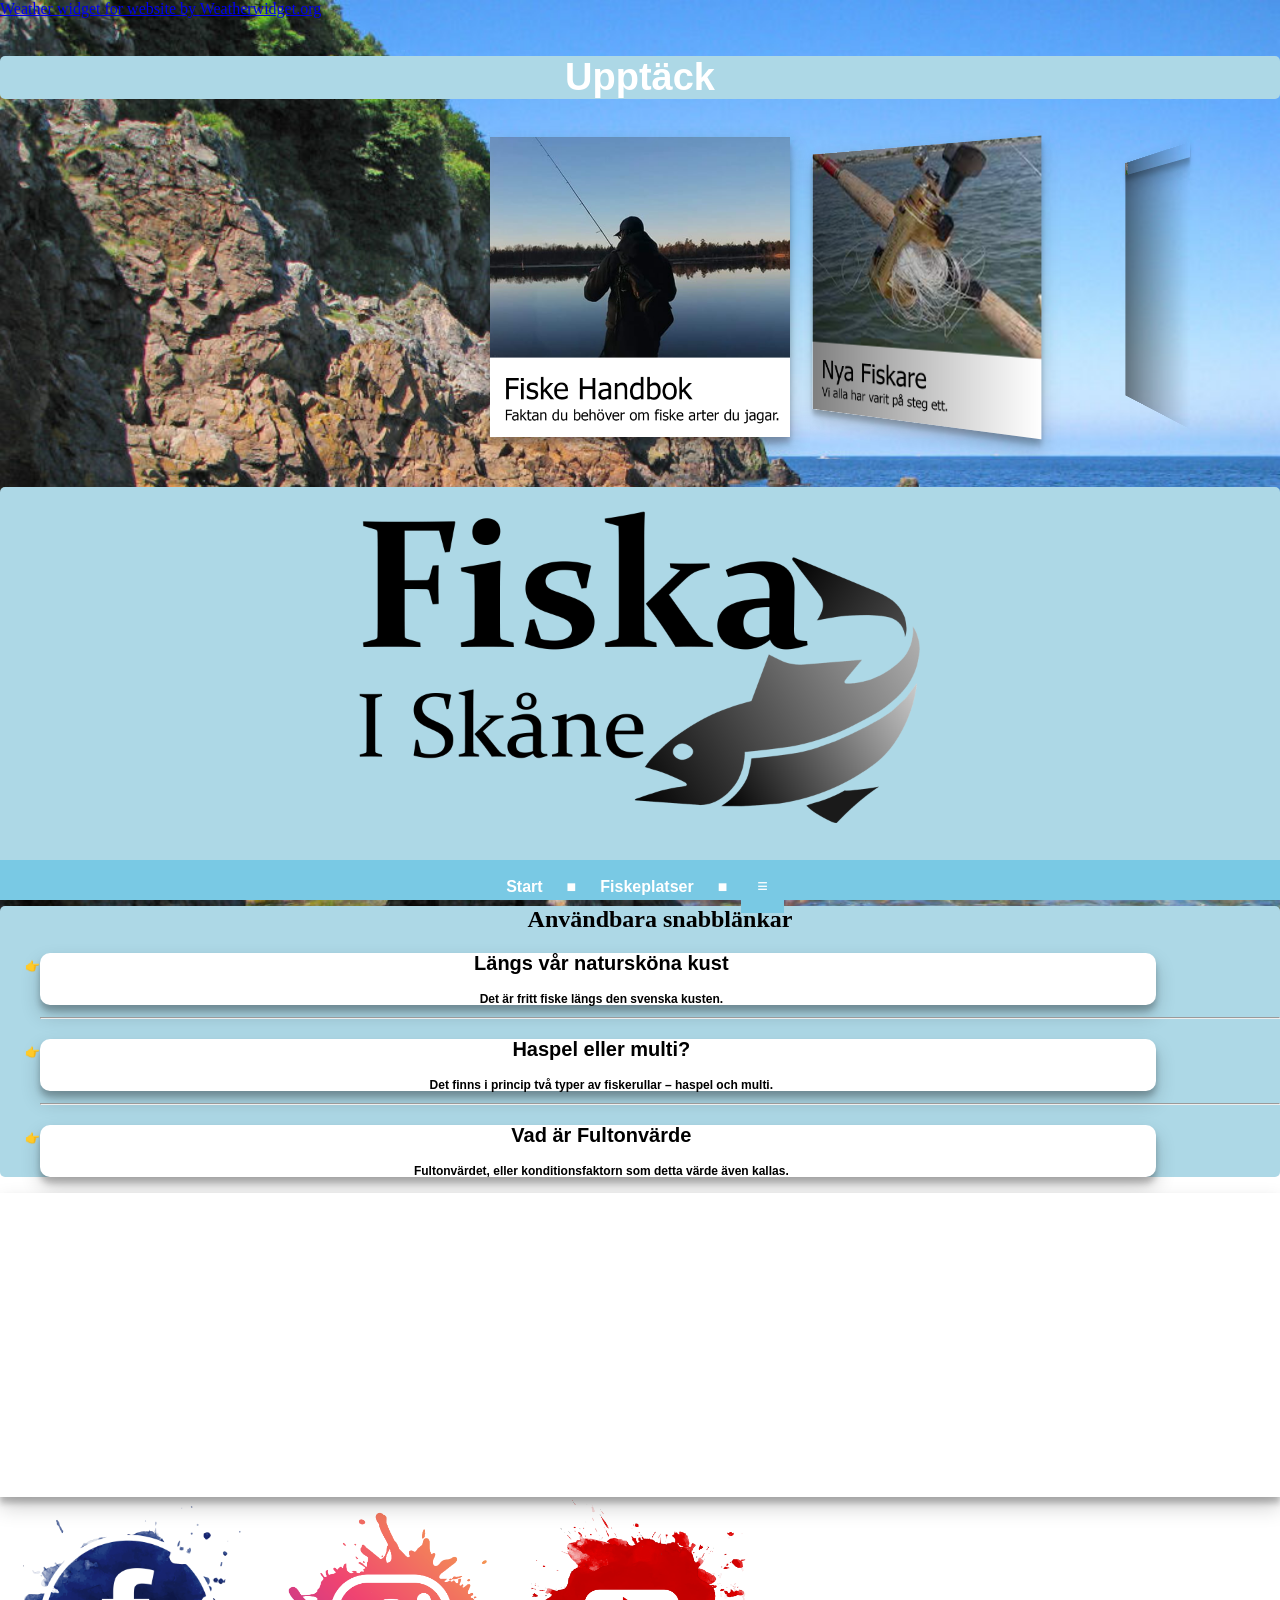
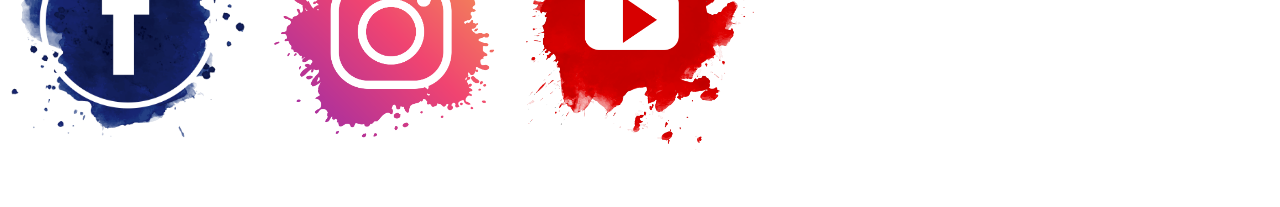
==== commit 7a26b611: "Changed layout, imgslider, positions" ====
--- a/index.html
+++ b/index.html
@@ -6,6 +6,8 @@
     <meta http-equiv="X-UA-Compatible" content="IE=edge">
     <meta name="viewport" content="width=device-width, initial-scale=1.0">
     <title>Fishing in Skåne</title>
+    <!--img slider link-->
+    <link rel="stylesheet" href="https://unpkg.com/swiper/swiper-bundle.min.css"/>
     <!--tab icon-->
     <link rel="icon" href="img/logo.png">
     <!-- font -->
@@ -20,25 +22,49 @@
 </head>
 
 <body>
-    <div id="ww_45f98feb9fb42" v='1.20' loc='auto' a='{"t":"horizontal","lang":"sv","ids":[],"cl_bkg":"rgba(69,90,100,0)","cl_font":"rgba(0,0,0,1)","cl_cloud":"#FFFFFF","cl_persp":"#81D4FA","cl_sun":"#FFC107","cl_moon":"#FFC107","cl_thund":"#FF5722","sl_sot":"celsius","sl_ics":"one_a","font":"Arial"}'><a href="https://weatherwidget.org/" id="ww_45f98feb9fb42_u" target="_blank">Weather widget for website by Weatherwidget.org</a></div><script async src="https://srv2.weatherwidget.org/js/?id=ww_45f98feb9fb42"></script>
-    <hr>
-    <h3>Upptäck</h3>
-    <div class="w3-content w3-display-container">
-        <a href="handbok.html"><img class="mySlides" src="img/fiskehandbok.jpg"></a>
-        <a href="ny.html"><img class="mySlides" src="img/new.jpg"></a>
-        <a href="https://www.sportfiskarna.se/"><img class="mySlides" src="img/fiskev.jpg"></a>
-        <br>
-        <button class="w3-button-left" onclick="plusDivs(-1)">&#10094;</button>
-        <button class="w3-button-right" onclick="plusDivs(1)">&#10095;</button>
-    </div>
-    <hr>
+    <div id="ww_b538218934d68" v='1.20' loc='auto' a='{"t":"horizontal","lang":"sv","ids":[],"cl_bkg":"rgba(173,216,230,1)","cl_font":"#FFFFFF","cl_cloud":"#FFFFFF","cl_persp":"#81D4FA","cl_sun":"#FFC107","cl_moon":"#FFC107","cl_thund":"#FF5722","sl_sot":"celsius","sl_ics":"one_a","font":"Arial"}'><a href="https://weatherwidget.org/" id="ww_b538218934d68_u" target="_blank">Weather widget for website by Weatherwidget.org</a></div><script async src="https://srv2.weatherwidget.org/js/?id=ww_b538218934d68"></script>
+    
+    <div class="swiper mySwiper">
+        <h3>Upptäck</h3>
+        <div class="swiper-wrapper">
+          <div class="swiper-slide">
+            <a href="handbok.html"><img src="img/fiskehandbok.png" /></a>
+          </div>
+          <div class="swiper-slide">
+            <a href="ny.html"><img src="img/fiskeny.png" /></a>
+          </div>
+          <div class="swiper-slide">
+            <img src="https://swiperjs.com/demos/images/nature-3.jpg" />
+          </div>
+          <div class="swiper-slide">
+            <img src="https://swiperjs.com/demos/images/nature-4.jpg" />
+          </div>
+          <div class="swiper-slide">
+            <img src="https://swiperjs.com/demos/images/nature-5.jpg" />
+          </div>
+          <div class="swiper-slide">
+            <img src="https://swiperjs.com/demos/images/nature-6.jpg" />
+          </div>
+          <div class="swiper-slide">
+            <img src="https://swiperjs.com/demos/images/nature-7.jpg" />
+          </div>
+          <div class="swiper-slide">
+            <img src="https://swiperjs.com/demos/images/nature-8.jpg" />
+          </div>
+          <div class="swiper-slide">
+            <img src="https://swiperjs.com/demos/images/nature-9.jpg" />
+          </div>
+        </div>
+      </div>
+    
+    <div class="logo-slogan">
     <img src="img/logo.png" class="logo">
     <p class="slogan">Den <u>ultimata</u> fiskeguiden för dig som är <strong>nybörjare..
             & <strong>proffs!</strong>
     </p>
-    <hr>
-    <h2>Användbara snabblänkar</h2>
+</div>
     <ul>
+        <h2>Användbara snabblänkar</h2>
         <div class="snabb">
             <a href="havsöring.html#kust" class="noline">
                 <li><strong>
@@ -69,10 +95,6 @@
             </a>
         </div>
     </ul>
-    <hr>
-    <br>
-    <br>
-    <br>
     <div class="parent">
         <iframe class="facebook"
             src="https://www.facebook.com/plugins/page.php?href=https%3A%2F%2Fhttps%3A%2F%2Fwww.facebook.com%2FFiskematerial&tabs=timeline&width=400&height=300&small_header=true&adapt_container_width=true&hide_cover=false&show_facepile=true&appId"
@@ -80,19 +102,13 @@
             allow="autoplay; clipboard-write; encrypted-media; picture-in-picture; web-share">
         </iframe>
     </div>
-    <br>
-    <br>
-    <hr>
-    <table class="bottom2">
+    <table class="bottom">
         <tr><a href="https://www.facebook.com/groups/294235590589862"><img src="img/facebook.png" class="f"></a>
         </tr>
         <tr><a href="https://www.instagram.com/jahnkesfiske/"><img src="img/insta.png" class="i"></a></tr>
         <tr><a href="https://www.youtube.com/channel/UC8axU_Om_CIkUDZVUbS_z2g"><img src="img/youtube.png" class="y"></a>
         </tr>
     </table>
-    <hr>
-
-    <h6>© 2022 Kristoffer Hansson</h6>
     <div id="navbar">
         <a href="#">Start</a>
         <a>■</a>
@@ -107,9 +123,26 @@
                 <a href="rule.html">Tänk på!</a>
             </div>
             <script src="javascript/javascript.js"></script>
-            <script src="javascript/imgslide.js"></script>
-            
+            <script src="https://unpkg.com/swiper/swiper-bundle.min.js"></script>
             <script src="javascript/weather.js"></script>
+            <script>
+                var swiper = new Swiper(".mySwiper", {
+                  effect: "coverflow",
+                  grabCursor: true,
+                  centeredSlides: true,
+                  slidesPerView: "auto",
+                  coverflowEffect: {
+                    rotate: 50,
+                    stretch: 0,
+                    depth: 100,
+                    modifier: 1,
+                    slideShadows: true,
+                  },
+                  pagination: {
+                    el: ".swiper-pagination",
+                  },
+                });
+              </script>
 </body>
 
 </html>
--- a/css/style.css
+++ b/css/style.css
@@ -1,25 +1,26 @@
 body {
-  background-color: #add8e6;
+  background-image: url("/img/kullaberg.jpg");
+  background-size: cover;
   background-repeat: no-repeat;
+  background-attachment: fixed;
   position: relative;
   font-family: 'Tahoma';
   margin: 0 auto;
 }
-#ww_45f98feb9fb42{
-  padding: 0px 0px 50px 0px;
-}
-
 p.slogan{
   font-family: sans-serif;
   font-size: large;
   text-align:center;
+}
+.logo-slogan{
+  background-color: #add8e6;
+  border-radius: 5px;
 }
 
 div.parent{ 
   width:100%;
   position: relative;
   background-color: white;
-  border-radius: 5px;
   font-size: 15px;
   box-shadow: 0 10px 20px rgba(0,0,0,0.19), 0 6px 6px rgba(0,0,0,0.23);
 }
@@ -42,6 +43,8 @@
 }
 ul{
   text-align: center;
+  background-color: #add8e6;
+  border-radius: 5px;
 }
 /*heading*/
 
@@ -73,12 +76,11 @@
 
 
 .facebook{
-  border: 2px solid black;
   position: relative;
   height: 300px;
-  border-radius: 5px;
   width: 100%;
   overflow: hidden;
+  border-radius: 5px;
 }
 
 
@@ -117,11 +119,6 @@
   height:150px;
 }
 
-table.bottom{
-  display: inline;
-}
-
-
 a.noline:link {
   text-decoration: none;
   color: black;
@@ -153,13 +150,6 @@
   padding-inline-start: 1ch;
   
 }
-
-table.bottom2 {
-  margin-left: auto;
-  margin-right: auto;
+table.bottom{
+  padding-bottom: 50px;
 }
-
-.weatherwidget-io {
-  pointer-events: none;
-  cursor: default;
-}
--- a/css/img.css
+++ b/css/img.css
@@ -35,18 +35,18 @@
   }
 
   img.f{
-    width: 30%;
-    height: 30%;
+    width: 20%;
+    height: 20%;
   }
   
   img.i{
-    width: 30%;
-    height: 30%;
+    width: 20%;
+    height: 20%;
   }
   
   img.y{
-    width: 30%;
-    height: 30%;
+    width: 20%;
+    height: 20%;
   }
   .topimg{
     box-shadow: 0 10px 20px rgba(0,0,0,0.19), 0 6px 6px rgba(0,0,0,0.23);
--- a/css/imgslider.css
+++ b/css/imgslider.css
@@ -1,37 +1,27 @@
-.w3-content{
-padding: 0px 0px 50px 0px;
-}
-.w3-button-left{
-    float: left;
-  }
-  .w3-button-right{
-    float: right;
-  }
-  
-  .mySlides {
-    display:none;
-    box-shadow: 0 10px 20px rgba(0,0,0,0.19), 0 6px 6px rgba(0,0,0,0.23);
-  }
-  
-  .w3-button-left,.w3-button-right{
-    display:inline-block;
-    padding:0.3em 1.2em;
-    margin:0 0.3em 0.3em 0;
-    border-radius:2em;
-    box-sizing: border-box;
-    text-decoration:none;
-    font-family:'Roboto',sans-serif;
-    font-weight:300;
-    color:#FFFFFF;
-    background-color:#4eb5f1;
-    text-align:center;
-    transition: all 0.2s;
-    font-size: 20px;
-    box-shadow: 0 10px 20px rgba(0,0,0,0.19), 0 6px 6px rgba(0,0,0,0.23);
-    }
-    @media all and (max-width:30em){
-    a.button3{
-    display:block;
-    margin:0.2em auto;
-    }
-  }+
+      .swiper {
+        width: 100%;
+        
+        padding-bottom: 50px;
+      }
+      .swiper h3 {
+        text-align:center;
+        color: white;
+        background-color: #add8e6;
+        font-size: 38px;
+        font-family: 'Segoe UI', Tahoma, Geneva, Verdana, sans-serif;
+        border-radius: 5px;
+      }
+
+      .swiper-slide {
+        background-position: center;
+        background-size: cover;
+        width: 300px;
+        height: 300px;
+      }
+
+      .swiper-slide img {
+        display: block;
+        width: 100%;
+        box-shadow: 0 10px 20px rgba(0,0,0,0.19), 0 6px 6px rgba(0,0,0,0.23);
+      }
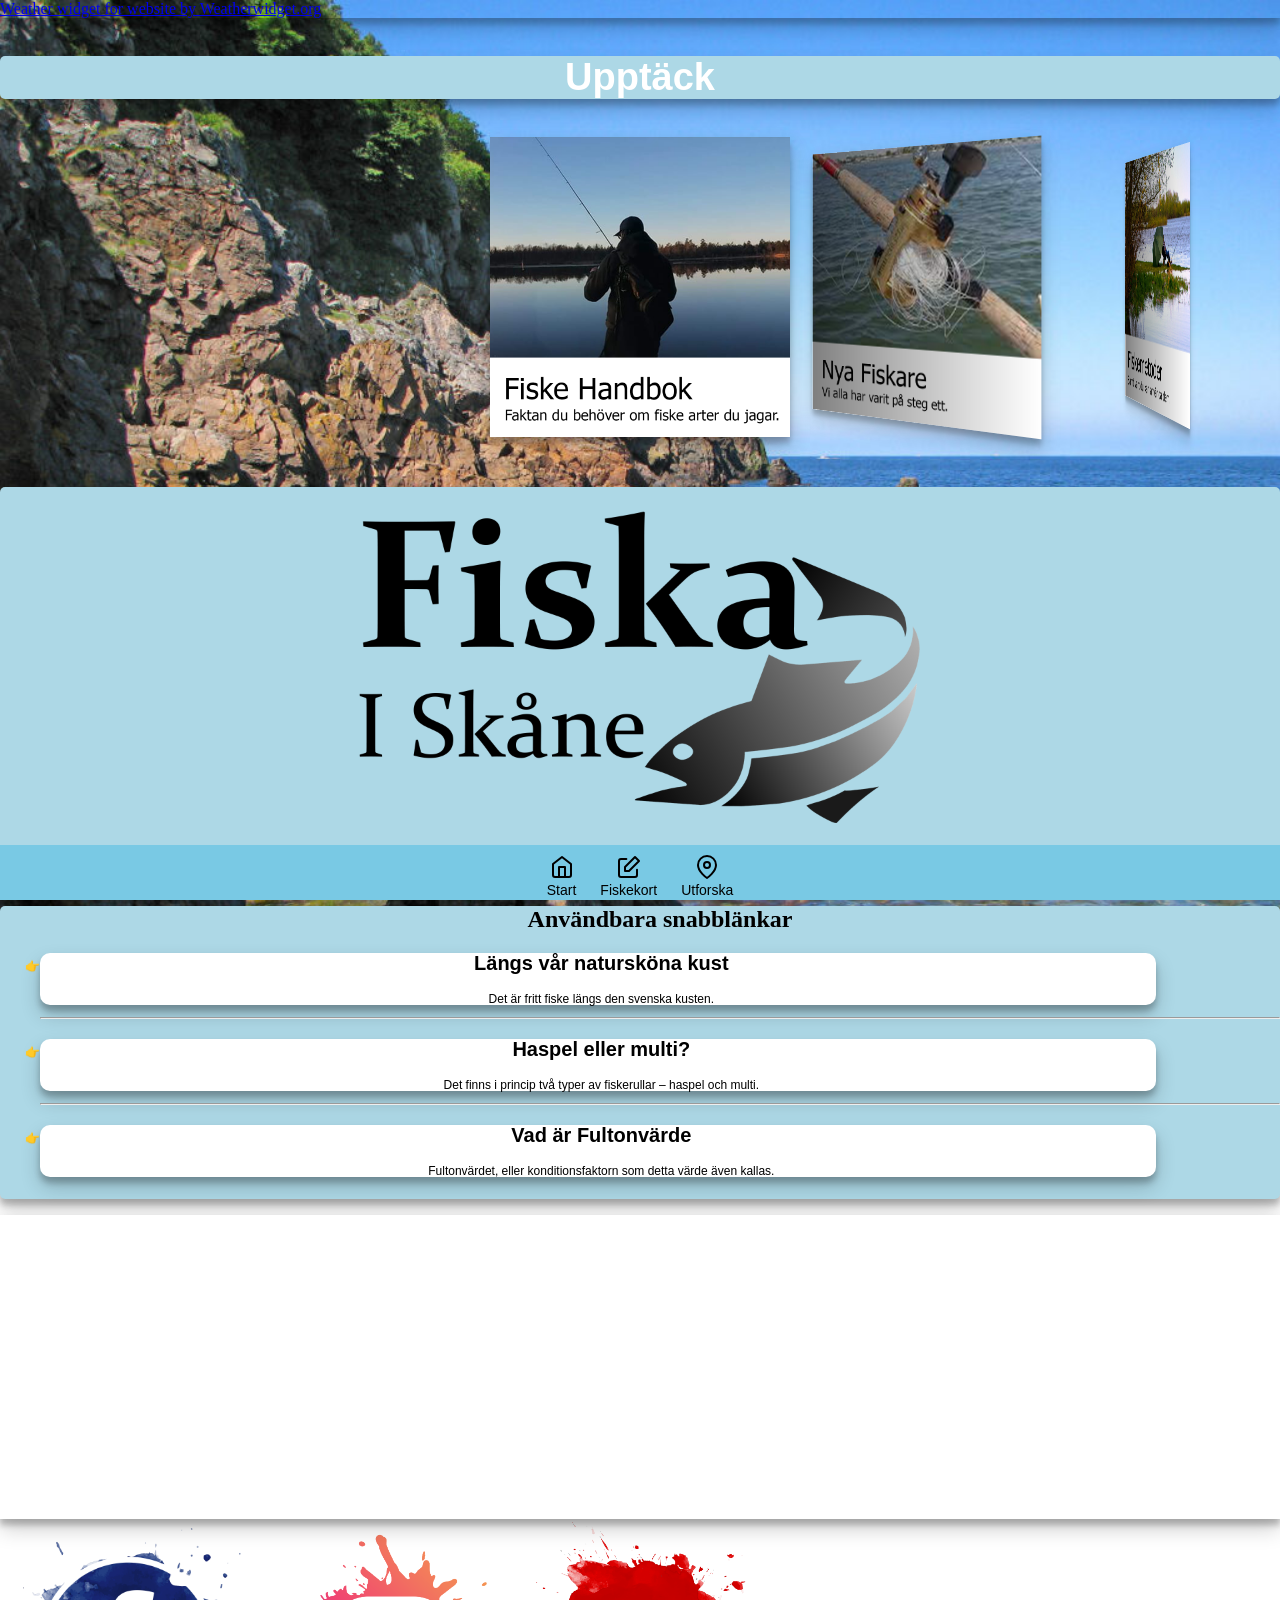
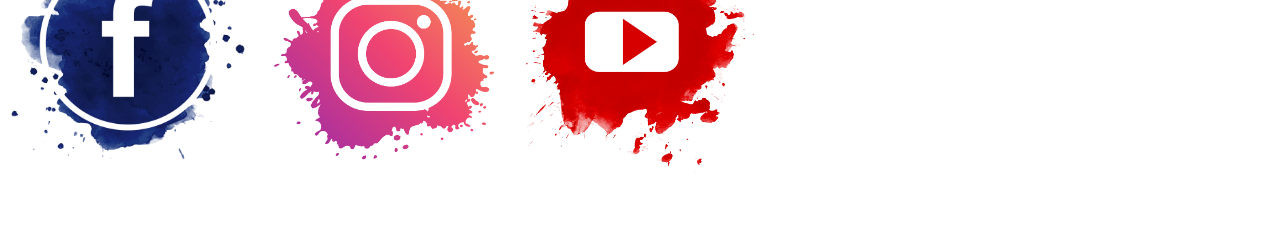
==== commit d712ff20: "Changed menubar, extra shadow, more info imgslider" ====
--- a/index.html
+++ b/index.html
@@ -5,7 +5,7 @@
     <meta charset="UTF-8">
     <meta http-equiv="X-UA-Compatible" content="IE=edge">
     <meta name="viewport" content="width=device-width, initial-scale=1.0">
-    <title>Fishing in Skåne</title>
+    <title>Fiska i Skåne</title>
     <!--img slider link-->
     <link rel="stylesheet" href="https://unpkg.com/swiper/swiper-bundle.min.css"/>
     <!--tab icon-->
@@ -34,13 +34,13 @@
             <a href="ny.html"><img src="img/fiskeny.png" /></a>
           </div>
           <div class="swiper-slide">
-            <img src="https://swiperjs.com/demos/images/nature-3.jpg" />
+            <a href=""><img src="img/metoder.png" /></a>
           </div>
           <div class="swiper-slide">
-            <img src="https://swiperjs.com/demos/images/nature-4.jpg" />
+            <a href="kartor.html"><img src="img/djupkartor.png" /></a>
           </div>
           <div class="swiper-slide">
-            <img src="https://swiperjs.com/demos/images/nature-5.jpg" />
+            <a href="rule.html"><img src="img/tankpa.png" /></a>
           </div>
           <div class="swiper-slide">
             <img src="https://swiperjs.com/demos/images/nature-6.jpg" />
@@ -59,7 +59,7 @@
     
     <div class="logo-slogan">
     <img src="img/logo.png" class="logo">
-    <p class="slogan">Den <u>ultimata</u> fiskeguiden för dig som är <strong>nybörjare..
+    <p class="slogan">Den <u>ultimata</u> fiskeguiden för dig som är <strong>nybörjare</strong>..
             & <strong>proffs!</strong>
     </p>
 </div>
@@ -110,17 +110,12 @@
         </tr>
     </table>
     <div id="navbar">
-        <a href="#">Start</a>
-        <a>■</a>
-        <a href="https://www.ifiske.se/fiska-i-skane-lan.htm">Fiskeplatser</a>
-        <a>■</a>
-        <div class="dropup">
-            <button class="dropbtn">≡</button>
-            <div class="dropup-content">
-                <a
-                    href="https://www.havochvatten.se/badplatser-och-badvatten/vattenprov-badtemperatur/vattentemperatur-och-kvalitet-pa-badvatten-pa-sydkusten.html">Vattentemp</a>
-                <a href="kartor.html">Djupkartor</a>
-                <a href="rule.html">Tänk på!</a>
+        <a href="#"><img src="img/home_icon.svg">
+          <figcaption>Start</figcaption></a>
+        <a href="https://www.ifiske.se/index.php/fiskekort/fiske"><img src="img/edit_icon.svg">
+          <figcaption>Fiskekort</figcaption></a>
+        <a href="https://www.ifiske.se/fiska-i-skane-lan.htm"><img src="img/map_pin_icon.svg">
+          <figcaption>Utforska</figcaption></a>
             </div>
             <script src="javascript/javascript.js"></script>
             <script src="https://unpkg.com/swiper/swiper-bundle.min.js"></script>
--- a/css/menu.css
+++ b/css/menu.css
@@ -1,11 +1,11 @@
 
 #navbar {
     background-color: rgb(121, 201, 228);
-    color: white; 
+    color: rgb(0, 0, 0); 
     position: fixed; 
     bottom: 0; 
     width: 100%; 
-    height: 40px;
+    height: 55px;
     margin: 0;
     display: inline-block;
     text-align: center;
@@ -14,48 +14,15 @@
   /* Style the navbar links */
   #navbar a {
     display: inline-block;
-    color: white;
+    color: rgb(0, 0, 0);
     text-align: center;
     padding: 10px;
+    padding-left: -5px;
+    padding-right: -5px;
     text-decoration: none;
-    font-size: 16px; 
+    font-size: 14px; 
     font-family: sans-serif;
   }
-  .dropbtn {
-    background-color: rgb(121, 201, 228);
-    color: white;
-    padding: 16px;
-    font-size: 18px;
-    border: none;
-  }
-  .dropup {
-    position: relative;
-    display: inline-block;
-  }
-  .dropup-content {
-    display: none;
-    position: absolute;
-    background-color: #2980B9;
-    width: 100px;
-    bottom: 50px;
-    z-index: 1;
-  }
-  .dropup-content a {
-    color: black;
-    padding: 12px 16px;
-    text-decoration: none;
-    display: block;
-  }
-  .dropup:hover .dropup-content {
-    display: block;
-  }
-  .dropup:hover .dropbtn {
-    background-color: #2980B9;
-  }
-
-
-
-
   @media only screen and (max-width: 400px) {
     .example{
        display:inline-block;
--- a/css/style.css
+++ b/css/style.css
@@ -4,8 +4,10 @@
   background-repeat: no-repeat;
   background-attachment: fixed;
   position: relative;
-  font-family: 'Tahoma';
   margin: 0 auto;
+}
+#ww_b538218934d68{
+  box-shadow: 0 10px 20px rgba(0,0,0,0.19), 0 6px 6px rgba(0,0,0,0.23);
 }
 p.slogan{
   font-family: sans-serif;
@@ -15,8 +17,8 @@
 .logo-slogan{
   background-color: #add8e6;
   border-radius: 5px;
+  box-shadow: 0 10px 20px rgba(0,0,0,0.19), 0 6px 6px rgba(0,0,0,0.23);
 }
-
 div.parent{ 
   width:100%;
   position: relative;
@@ -24,14 +26,11 @@
   font-size: 15px;
   box-shadow: 0 10px 20px rgba(0,0,0,0.19), 0 6px 6px rgba(0,0,0,0.23);
 }
-
-
 div.text{ 
   vertical-align:middle;
   display:table-cell;
   text-align:justify;
 }
-
 .fisk-b{
   text-align:center;
 }
@@ -45,20 +44,19 @@
   text-align: center;
   background-color: #add8e6;
   border-radius: 5px;
+  padding-bottom: 10px;
+  box-shadow: 0 10px 20px rgba(0,0,0,0.19), 0 6px 6px rgba(0,0,0,0.23);
 }
 /*heading*/
-
 h1 {
   text-align: center;
   font-family: Tahoma, Arial, sans-serif;
   color: #06D85F;
   margin: 80px 0;
 }
-
 h2{
   text-align: center;
 }
-
 h6{
   opacity: 0.7;
   text-align: center;
@@ -68,13 +66,10 @@
   font-size: 20px;
 }
 /* heading end*/
-
 .fulton{
   width: 100%;
   height:295px;
 }
-
-
 .facebook{
   position: relative;
   height: 300px;
@@ -82,62 +77,46 @@
   overflow: hidden;
   border-radius: 5px;
 }
-
-
-
 .wrapper {
   max-width: 400px;
   width: 100%;
   font-size: 12px;
-  word-wrap: break-word;
-  
+  word-wrap: break-word; 
 }
-
 #block1 {
   float:left;
   word-wrap: break-word;
   width: 100px;
 }
-
 #block2
 {
   float:right;
   width: 100px;
   word-wrap: break-word;
-  padding: 5px;
-
-  
+  padding: 5px; 
 }
-
 .blocka{
   margin: 0 auto;
   width: 50%;
 }
-
-
 div.mySlides{
   height:150px;
 }
-
 a.noline:link {
   text-decoration: none;
   color: black;
 }
-
 a.noline:visited {
   text-decoration: none;
   color: black;
 }
-
 a.noline:hover {
   text-decoration: none;
 }
-
 a.noline:active {
   text-decoration: none;
   color: black;
 }
-
 a.noline {
   line-height: 1;
   font-size: 12px;
--- a/css/popup.css
+++ b/css/popup.css
@@ -6,7 +6,6 @@
     background-clip: padding-box;
     text-align: center;
   }
-  
   .button {
     font-size: 1em;
     padding: 10px;
@@ -16,11 +15,6 @@
     cursor: pointer;
     transition: all 0.3s ease-out;
   }
-  
-  .button:hover {
-    background: #06D85F;
-  }
-  
   .overlay {
     position: fixed;
     top: 0;
@@ -36,7 +30,6 @@
     visibility: visible;
     opacity: 1;
   }
-  
   .popup {
     margin: 70px auto;
     padding: 20px;
@@ -46,7 +39,6 @@
     position: relative;
     transition: all 5s ease-in-out;
   }
-  
   .popup h2 {
     margin-top: 0;
     color: #333;
@@ -59,11 +51,6 @@
     font-weight: bold;
     text-decoration: none;
     color: black;
-  }
-
-
-  .popup .close:hover {
-    color: #06D85F;
   }
   .popup .content {
     max-height: 30%;
--- a/css/img.css
+++ b/css/img.css
@@ -33,17 +33,14 @@
     height:50px; 
     /*vertical-align:middle;*/
   }
-
   img.f{
     width: 20%;
     height: 20%;
   }
-  
   img.i{
     width: 20%;
     height: 20%;
   }
-  
   img.y{
     width: 20%;
     height: 20%;
--- a/css/imgslider.css
+++ b/css/imgslider.css
@@ -11,6 +11,7 @@
         font-size: 38px;
         font-family: 'Segoe UI', Tahoma, Geneva, Verdana, sans-serif;
         border-radius: 5px;
+        box-shadow: 0 10px 20px rgba(0,0,0,0.19), 0 6px 6px rgba(0,0,0,0.23);
       }
 
       .swiper-slide {
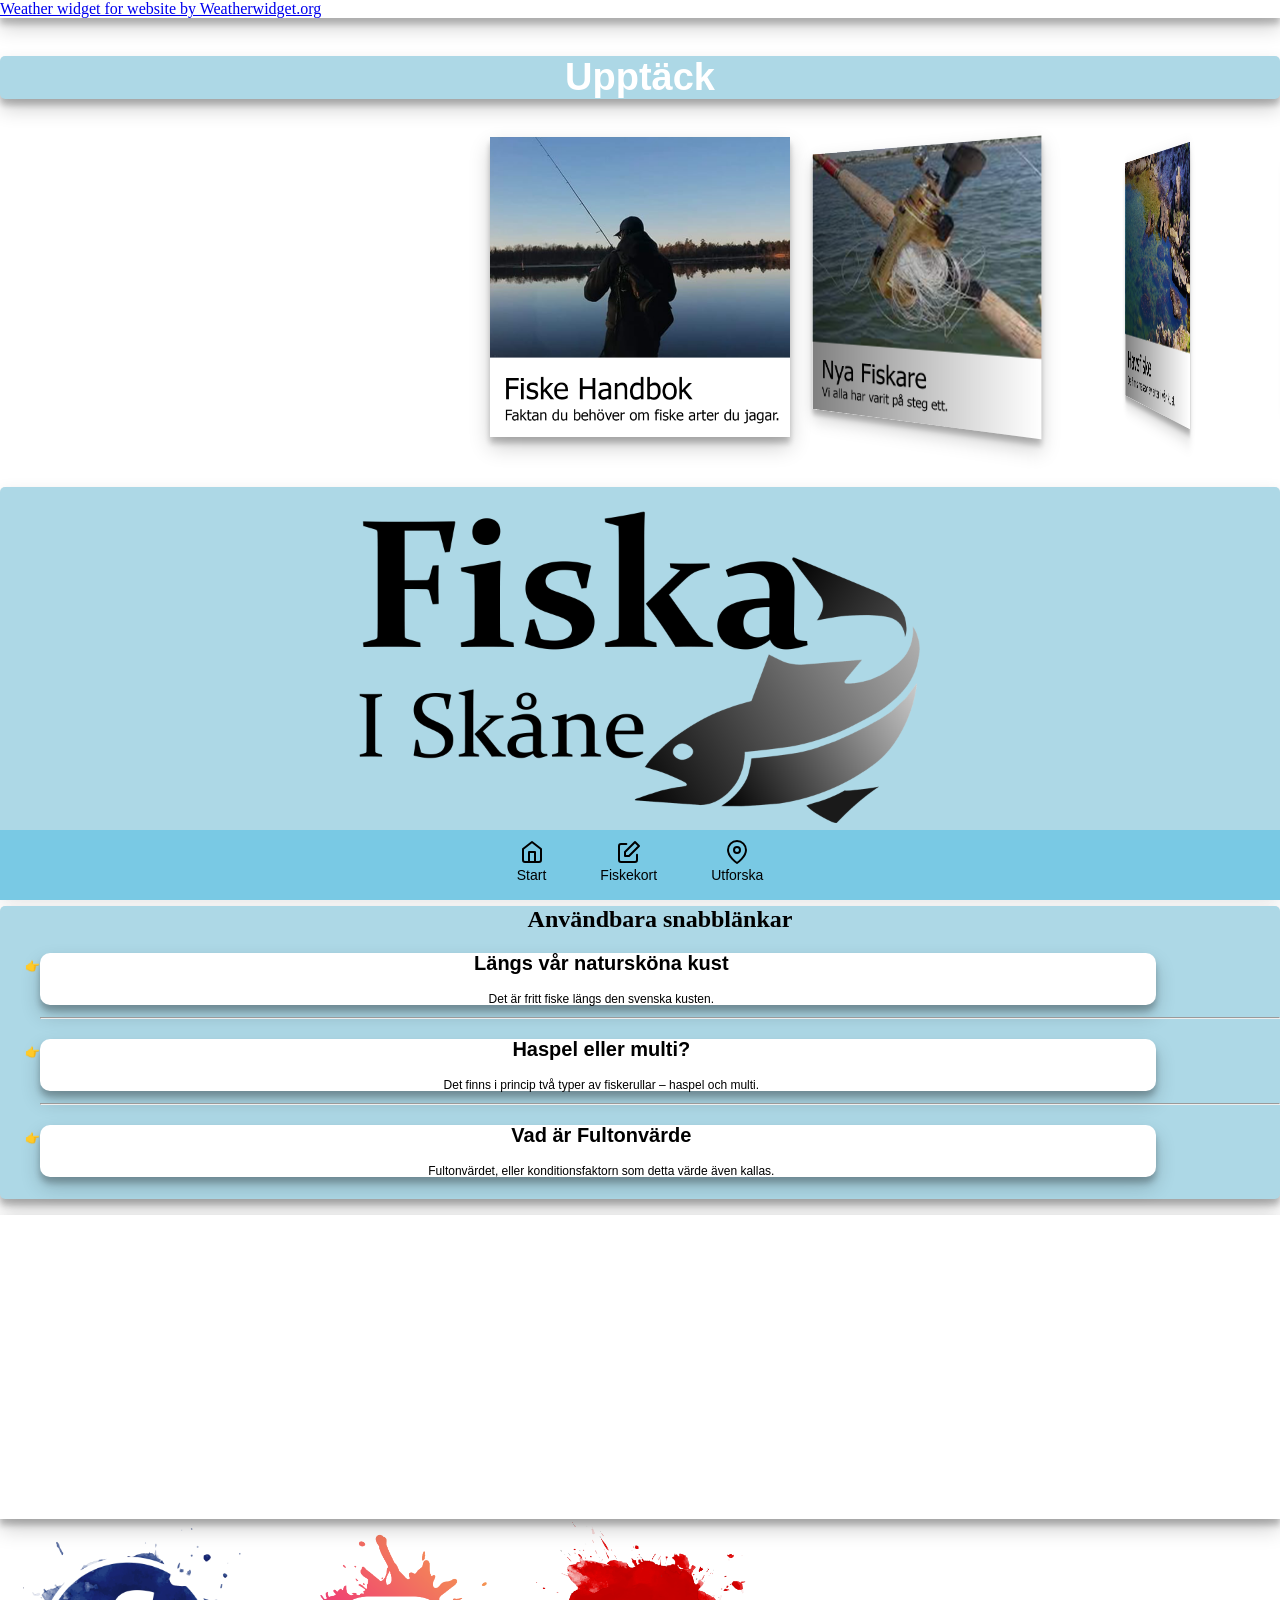
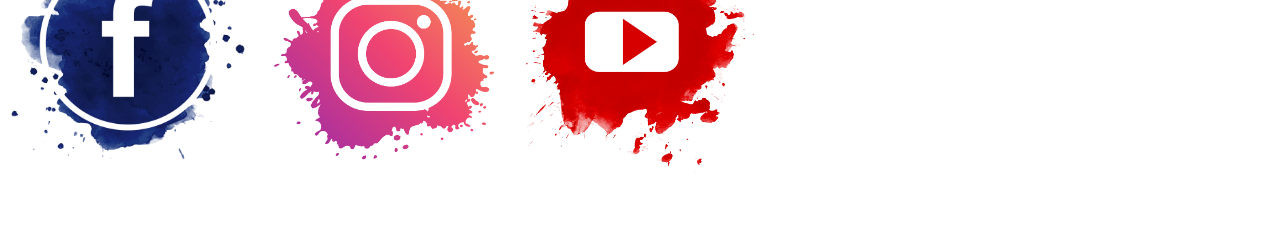
==== commit 4a1841e2: "better optimized menubar for iphone, more imgslide info" ====
--- a/index.html
+++ b/index.html
@@ -23,7 +23,6 @@
 
 <body>
     <div id="ww_b538218934d68" v='1.20' loc='auto' a='{"t":"horizontal","lang":"sv","ids":[],"cl_bkg":"rgba(173,216,230,1)","cl_font":"#FFFFFF","cl_cloud":"#FFFFFF","cl_persp":"#81D4FA","cl_sun":"#FFC107","cl_moon":"#FFC107","cl_thund":"#FF5722","sl_sot":"celsius","sl_ics":"one_a","font":"Arial"}'><a href="https://weatherwidget.org/" id="ww_b538218934d68_u" target="_blank">Weather widget for website by Weatherwidget.org</a></div><script async src="https://srv2.weatherwidget.org/js/?id=ww_b538218934d68"></script>
-    
     <div class="swiper mySwiper">
         <h3>Upptäck</h3>
         <div class="swiper-wrapper">
@@ -34,16 +33,19 @@
             <a href="ny.html"><img src="img/fiskeny.png" /></a>
           </div>
           <div class="swiper-slide">
-            <a href=""><img src="img/metoder.png" /></a>
+            <a href="havsfiske.html"><img src="img/havsfiske.png" /></a>
+          </div>
+          <div class="swiper-slide">
+            <a href="pt.html"><img src="img/PT.png" /></a>
+          </div>
+          <div class="swiper-slide">
+            <a href="metoder.html"><img src="img/metoder.png" /></a>
           </div>
           <div class="swiper-slide">
             <a href="kartor.html"><img src="img/djupkartor.png" /></a>
           </div>
           <div class="swiper-slide">
             <a href="rule.html"><img src="img/tankpa.png" /></a>
-          </div>
-          <div class="swiper-slide">
-            <img src="https://swiperjs.com/demos/images/nature-6.jpg" />
           </div>
           <div class="swiper-slide">
             <img src="https://swiperjs.com/demos/images/nature-7.jpg" />
@@ -119,7 +121,6 @@
             </div>
             <script src="javascript/javascript.js"></script>
             <script src="https://unpkg.com/swiper/swiper-bundle.min.js"></script>
-            <script src="javascript/weather.js"></script>
             <script>
                 var swiper = new Swiper(".mySwiper", {
                   effect: "coverflow",
--- a/css/menu.css
+++ b/css/menu.css
@@ -9,6 +9,7 @@
     margin: 0;
     display: inline-block;
     text-align: center;
+    padding-bottom: 15px;
     z-index: 2;
   }
   /* Style the navbar links */
@@ -16,9 +17,9 @@
     display: inline-block;
     color: rgb(0, 0, 0);
     text-align: center;
-    padding: 10px;
-    padding-left: -5px;
-    padding-right: -5px;
+    padding-left: 25px;
+    padding-right: 25px;
+    padding-top: 10px;
     text-decoration: none;
     font-size: 14px; 
     font-family: sans-serif;
--- a/css/style.css
+++ b/css/style.css
@@ -1,5 +1,5 @@
 body {
-  background-image: url("/img/kullaberg.jpg");
+  background-image: url("./img/kullaberg.jpg");
   background-size: cover;
   background-repeat: no-repeat;
   background-attachment: fixed;
@@ -62,6 +62,15 @@
   text-align: center;
   color: black;
 }
+h3{
+  text-align:center;
+        color: white;
+        background-color: #add8e6;
+        font-size: 38px;
+        font-family: 'Segoe UI', Tahoma, Geneva, Verdana, sans-serif;
+        border-radius: 5px;
+        box-shadow: 0 10px 20px rgba(0,0,0,0.19), 0 6px 6px rgba(0,0,0,0.23);
+}
 .l-head{
   font-size: 20px;
 }
@@ -123,8 +132,6 @@
   font-family: sans-serif;
 }
 li {
-  list-style-image: url(/right-arrow.svg);
-  /* OR */
   list-style-type: '👉';
   padding-inline-start: 1ch;
   
@@ -132,3 +139,4 @@
 table.bottom{
   padding-bottom: 50px;
 }
+
